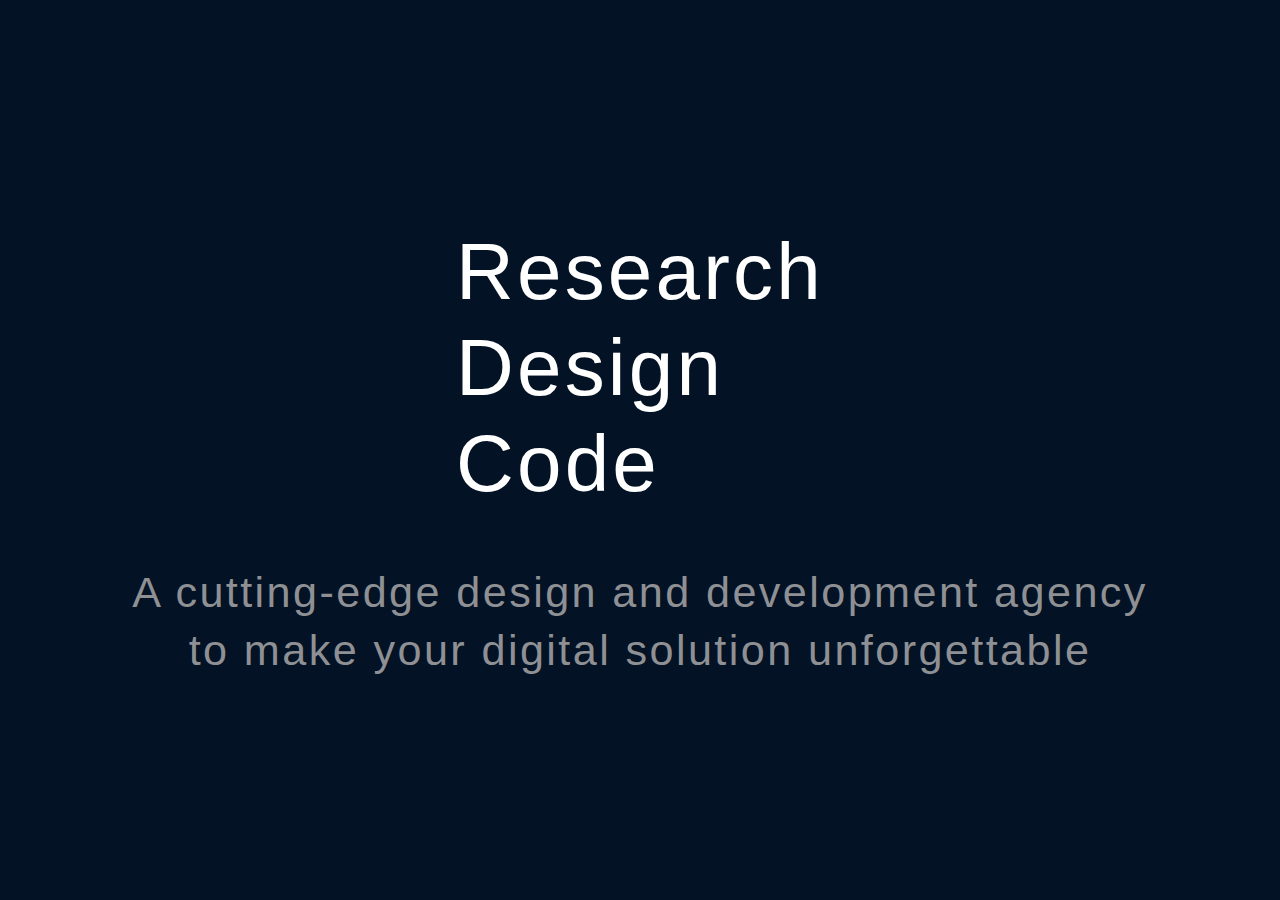
==== index.html @ ad858c80 "Deploying to gh-pages from  @ b1bb7f9bed067cfd289d1445f24a259ec1891445 🚀" ====
<!DOCTYPE html><html><head><meta charSet="utf-8"/><meta http-equiv="x-ua-compatible" content="ie=edge"/><meta name="viewport" content="width=device-width, initial-scale=1, shrink-to-fit=no"/><style data-href="/styles.880d417c7b6acc42b84d.css" id="gatsby-global-css">@import url(https://indestructibletype.com/fonts/Jost.css);@import url(https://maxst.icons8.com/vue-static/landings/line-awesome/line-awesome/1.3.0/css/line-awesome.min.css);.Layout-style--Layout--CdWGt{position:absolute;top:0;left:0;height:100vh;width:100%;overflow:scroll}@media (min-width:1200px){.Layout-style--Layout--CdWGt{-ms-scroll-snap-type:y mandatory;scroll-snap-type:y mandatory}}body,html{margin:0;padding:0;background-color:#031224;font-family:Jost,Arial,Helvetica,sans-serif;color:#fff}html{scroll-behavior:smooth}.Section-style--title--KOvw7{font-family:Jost,Arial,Helvetica,sans-serif;font-weight:200;font-size:2rem;line-height:2.7rem;letter-spacing:.2rem;color:#fff}@media (min-width:1200px){.Section-style--title--KOvw7{font-size:3rem;line-height:3.4rem;letter-spacing:.15rem}}.Section-style--normal--2IeW7,.Section-style--Section--3o_w5{font-family:Jost,Arial,Helvetica,sans-serif;font-weight:200;letter-spacing:.1rem;font-size:1.3rem;line-height:2rem;color:#8e9094}@media (min-width:1200px){.Section-style--normal--2IeW7,.Section-style--Section--3o_w5{font-size:2rem;line-height:2.6rem}}.Section-style--small--3PBXD{font-family:Jost,Arial,Helvetica,sans-serif;font-size:1rem;line-height:1.6rem}@media (min-width:1200px){.Section-style--small--3PBXD{font-size:1.5rem;line-height:2rem}}.Section-style--strong--YpmXF{font-family:Jost,Arial,Helvetica,sans-serif;font-weight:300;color:#fff}.Section-style--Section--3o_w5{padding-bottom:4rem;min-height:100vh;position:relative;box-sizing:border-box;scroll-snap-align:start;scroll-snap-stop:normal}.index-style--content--D6eBG .index-style--title--p3RnR,.index-style--title--p3RnR{font-family:Jost,Arial,Helvetica,sans-serif;font-weight:200;font-size:2rem;line-height:2.7rem;letter-spacing:.2rem;color:#fff}@media (min-width:1200px){.index-style--content--D6eBG .index-style--title--p3RnR,.index-style--title--p3RnR{font-size:3rem;line-height:3.4rem;letter-spacing:.15rem}}.index-style--Benefits--2hKAp .index-style--Benefit--1t9Gd,.index-style--Contact--13cli .index-style--button--1q_lo,.index-style--content--D6eBG,.index-style--Methods--2Bn_Y .index-style--Method--3Mhiw,.index-style--Mission--2nCJ3 .index-style--list--GCrPH .index-style--item--3znXW,.index-style--normal--3Ri_J,.index-style--Reason--6Umuf strong,.index-style--Technologies--3uk-5 .index-style--Technology--17ba8 .index-style--name--2lI2W,.index-style--Technologies--3uk-5 .index-style--title--p3RnR{font-family:Jost,Arial,Helvetica,sans-serif;font-weight:200;letter-spacing:.1rem;font-size:1.3rem;line-height:2rem;color:#8e9094}@media (min-width:1200px){.index-style--Benefits--2hKAp .index-style--Benefit--1t9Gd,.index-style--Contact--13cli .index-style--button--1q_lo,.index-style--content--D6eBG,.index-style--Methods--2Bn_Y .index-style--Method--3Mhiw,.index-style--Mission--2nCJ3 .index-style--list--GCrPH .index-style--item--3znXW,.index-style--normal--3Ri_J,.index-style--Reason--6Umuf strong,.index-style--Technologies--3uk-5 .index-style--Technology--17ba8 .index-style--name--2lI2W,.index-style--Technologies--3uk-5 .index-style--title--p3RnR{font-size:2rem;line-height:2.6rem}}.index-style--Contact--13cli .index-style--callToAction--2LuQy,.index-style--Methods--2Bn_Y .index-style--Method--3Mhiw .index-style--description--gQJsZ,.index-style--Methods--2Bn_Y .index-style--Method--3Mhiw .index-style--label--1Yr5r,.index-style--small--35sIc{font-family:Jost,Arial,Helvetica,sans-serif;font-size:1rem;line-height:1.6rem}@media (min-width:1200px){.index-style--Contact--13cli .index-style--callToAction--2LuQy,.index-style--Methods--2Bn_Y .index-style--Method--3Mhiw .index-style--description--gQJsZ,.index-style--Methods--2Bn_Y .index-style--Method--3Mhiw .index-style--label--1Yr5r,.index-style--small--35sIc{font-size:1.5rem;line-height:2rem}}.index-style--Contact--13cli .index-style--link--2OTla,.index-style--Reason--6Umuf strong,.index-style--strong--10aex,strong{font-family:Jost,Arial,Helvetica,sans-serif;font-weight:300;color:#fff}.index-style--content--D6eBG{margin:0;padding:0}@media (min-width:1200px){.index-style--content--D6eBG{margin:auto;max-width:1000px}}.index-style--content--D6eBG .index-style--title--p3RnR{text-align:center;margin:0;padding:0 0 3rem}@media (min-width:1200px){.index-style--content--D6eBG .index-style--title--p3RnR{text-align:left}}.index-style--paragraph--3hw09,p{margin:0;padding:0}.index-style--paragraph--3hw09+.index-style--paragraph--3hw09,p+p{padding-top:4rem}.index-style--Benefits--2hKAp,.index-style--Center--3ivaH,.index-style--Contact--13cli,.index-style--Methods--2Bn_Y,.index-style--Mission--2nCJ3,.index-style--Reason--6Umuf,.index-style--Technologies--3uk-5,.index-style--Welcome--2F2l3{display:flex;align-items:center;justify-content:center;flex-direction:column;padding-left:1rem;padding-right:1rem;text-align:center}@media (min-width:1200px){.index-style--Benefits--2hKAp,.index-style--Center--3ivaH,.index-style--Contact--13cli,.index-style--Methods--2Bn_Y,.index-style--Mission--2nCJ3,.index-style--Reason--6Umuf,.index-style--Technologies--3uk-5,.index-style--Welcome--2F2l3{padding:2rem}}.index-style--Welcome--2F2l3 .index-style--title--p3RnR{text-align:left;font-size:3rem;line-height:4rem;font-weight:425;letter-spacing:.2rem;color:#fff;margin:0;padding:0;position:relative}@media (min-width:1200px){.index-style--Welcome--2F2l3,.index-style--Welcome--2F2l3 .index-style--title--p3RnR{font-size:5rem;line-height:6rem}}.index-style--Welcome--2F2l3 .index-style--titleBorder--3cqgR{padding:4px 12px}.index-style--Welcome--2F2l3 .index-style--subTitle--2CKnO{font-size:1.7rem;line-height:2.2rem;letter-spacing:.2rem;font-weight:200;color:#8e9094;text-align:center;margin:0;padding:3rem 0 0}@media (min-width:1200px){.index-style--Welcome--2F2l3 .index-style--subTitle--2CKnO{font-size:2.7rem;line-height:3.6rem;letter-spacing:.15rem}}.index-style--Reason--6Umuf strong{text-align:center}@media (min-width:1200px){.index-style--Reason--6Umuf strong{text-align:justify}}.index-style--Technologies--3uk-5 .index-style--title--p3RnR{color:#fff}.index-style--Technologies--3uk-5 .index-style--list--GCrPH{flex:0 1 auto;display:flex;align-items:stretch;justify-content:center;flex-wrap:wrap}@media (min-width:1200px){.index-style--Technologies--3uk-5 .index-style--list--GCrPH{justify-content:center}}.index-style--Technologies--3uk-5 .index-style--Technology--17ba8{display:flex;align-items:center;flex-direction:column;text-align:center;padding:1rem;flex:0 0 7rem}@media (min-width:1200px){.index-style--Technologies--3uk-5 .index-style--Technology--17ba8{padding:1rem 2rem;flex:0 0 10rem}}.index-style--Technologies--3uk-5 .index-style--Technology--17ba8 .index-style--icon--2y33T{height:3rem}@media (min-width:1200px){.index-style--Technologies--3uk-5 .index-style--Technology--17ba8 .index-style--icon--2y33T{height:5rem}}.index-style--Technologies--3uk-5 .index-style--Technology--17ba8 .index-style--name--2lI2W{color:#fff;text-align:center;padding-top:.4rem}@media (min-width:1200px){.index-style--Technologies--3uk-5 .index-style--Technology--17ba8 .index-style--name--2lI2W{padding-top:.6rem}}.index-style--Benefits--2hKAp{text-align:left}@media (min-width:1200px){.index-style--Benefits--2hKAp .index-style--content--D6eBG{margin:auto;max-width:1000px}}.index-style--Benefits--2hKAp .index-style--Benefit--1t9Gd{padding-bottom:1rem}.index-style--Benefits--2hKAp .index-style--Benefit--1t9Gd .index-style--conclusion--3NVNp{padding-left:1.5rem}.index-style--Benefits--2hKAp .index-style--Benefit--1t9Gd .index-style--conclusion--3NVNp:before{display:inline-block;content:"\2192";color:#fff;padding-right:.5rem}.index-style--Mission--2nCJ3{text-align:left}@media (min-width:1200px){.index-style--Mission--2nCJ3 .index-style--content--D6eBG{margin:auto;max-width:1000px}}.index-style--Mission--2nCJ3 .index-style--paragraph--3hw09{color:#fff}.index-style--Mission--2nCJ3 .index-style--list--GCrPH{color:#8e9094}.index-style--Mission--2nCJ3 .index-style--list--GCrPH .index-style--item--3znXW{padding-top:1rem;padding-left:1rem}.index-style--Mission--2nCJ3 .index-style--list--GCrPH .index-style--item--3znXW:before{display:inline-block;content:"\2192";padding-right:.5rem}@media (min-width:1200px){.index-style--Mission--2nCJ3 .index-style--list--GCrPH .index-style--item--3znXW{padding-top:1.5rem}.index-style--Mission--2nCJ3 .index-style--list--GCrPH .index-style--item--3znXW:first-child{padding-left:4rem}.index-style--Mission--2nCJ3 .index-style--list--GCrPH .index-style--item--3znXW:nth-child(2){padding-left:8rem}.index-style--Mission--2nCJ3 .index-style--list--GCrPH .index-style--item--3znXW:nth-child(3){padding-left:12rem}.index-style--Mission--2nCJ3 .index-style--list--GCrPH .index-style--item--3znXW:nth-child(4){padding-left:16rem}.index-style--Mission--2nCJ3 .index-style--list--GCrPH .index-style--item--3znXW:nth-child(5){padding-left:20rem}}.index-style--Methods--2Bn_Y{text-align:left}.index-style--Methods--2Bn_Y .index-style--content--D6eBG{max-width:none}@media (min-width:1200px){.index-style--Methods--2Bn_Y .index-style--title--p3RnR,.index-style--Methods--2Bn_Y p{margin:auto;max-width:1000px}}.index-style--Methods--2Bn_Y .index-style--list--GCrPH{display:flex;align-items:stretch;justify-content:center;padding-top:1rem;flex-wrap:wrap}@media (min-width:1200px){.index-style--Methods--2Bn_Y .index-style--list--GCrPH{margin:auto;max-width:1200px}}.index-style--Methods--2Bn_Y p{color:#fff}.index-style--Methods--2Bn_Y .index-style--Method--3Mhiw{text-align:center;padding:1rem}@media (min-width:1200px){.index-style--Methods--2Bn_Y .index-style--Method--3Mhiw{flex:0 0 200px;padding:2rem 1rem}}.index-style--Methods--2Bn_Y .index-style--Method--3Mhiw .index-style--icon--2y33T{color:#fff;font-size:3rem}.index-style--Methods--2Bn_Y .index-style--Method--3Mhiw .index-style--label--1Yr5r{font-weight:300;color:#fff}.index-style--Methods--2Bn_Y .index-style--Method--3Mhiw .index-style--description--gQJsZ{padding-top:1rem}.index-style--Contact--13cli{text-align:center}@media (min-width:1200px){.index-style--Contact--13cli{text-align:left}}.index-style--Contact--13cli .index-style--callToAction--2LuQy{padding-top:2rem;text-align:center;display:flex;align-items:center;justify-content:center;flex-direction:column}.index-style--Contact--13cli .index-style--button--1q_lo{display:block;color:#031224;font-size:1.4rem;font-weight:400;text-transform:uppercase;padding:2px 15px;cursor:pointer;background:#fff;border:0;outline:none;-webkit-user-select:none;-ms-user-select:none;user-select:none;margin:20px;transition:all .08s linear}.index-style--Contact--13cli .index-style--button--1q_lo:hover{padding:2px 19px;margin:20px 16px}.index-style--Contact--13cli .index-style--feedback--1aigq{font-size:1rem}</style><meta name="generator" content="Gatsby 2.29.1"/><link rel="preconnect" href="https://www.google-analytics.com"/><link rel="dns-prefetch" href="https://www.google-analytics.com"/><title data-react-helmet="true"></title><link rel="sitemap" type="application/xml" href="/sitemap.xml"/><link rel="icon" href="/favicon-32x32.png?v=53aa06cf17e4239d0dba6ffd09854e02" type="image/png"/><link rel="manifest" href="/manifest.webmanifest" crossorigin="anonymous"/><link rel="apple-touch-icon" sizes="48x48" href="/icons/icon-48x48.png?v=53aa06cf17e4239d0dba6ffd09854e02"/><link rel="apple-touch-icon" sizes="72x72" href="/icons/icon-72x72.png?v=53aa06cf17e4239d0dba6ffd09854e02"/><link rel="apple-touch-icon" sizes="96x96" href="/icons/icon-96x96.png?v=53aa06cf17e4239d0dba6ffd09854e02"/><link rel="apple-touch-icon" sizes="144x144" href="/icons/icon-144x144.png?v=53aa06cf17e4239d0dba6ffd09854e02"/><link rel="apple-touch-icon" sizes="192x192" href="/icons/icon-192x192.png?v=53aa06cf17e4239d0dba6ffd09854e02"/><link rel="apple-touch-icon" sizes="256x256" href="/icons/icon-256x256.png?v=53aa06cf17e4239d0dba6ffd09854e02"/><link rel="apple-touch-icon" sizes="384x384" href="/icons/icon-384x384.png?v=53aa06cf17e4239d0dba6ffd09854e02"/><link rel="apple-touch-icon" sizes="512x512" href="/icons/icon-512x512.png?v=53aa06cf17e4239d0dba6ffd09854e02"/><link as="script" rel="preload" href="/webpack-runtime-8521f46e3825e8c02209.js"/><link as="script" rel="preload" href="/framework-3e6dec6139dadaa7d0c7.js"/><link as="script" rel="preload" href="/app-a48e64c1bb60335b8553.js"/><link as="script" rel="preload" href="/styles-9411612e31e4f14527d1.js"/><link as="script" rel="preload" href="/component---src-pages-index-js-0b989a4a8175aa230fc1.js"/><link as="fetch" rel="preload" href="/page-data/index/page-data.json" crossorigin="anonymous"/><link as="fetch" rel="preload" href="/page-data/app-data.json" crossorigin="anonymous"/></head><body><div id="___gatsby"><div style="outline:none" tabindex="-1" id="gatsby-focus-wrapper"><main class="Layout-style--Layout--CdWGt "><section class="Section-style--Section--3o_w5 index-style--Welcome--2F2l3"><h1 class="index-style--title--p3RnR"><div class="index-style--titleBorder--3cqgR">Research<br/>Design<br/>Code</div></h1><h2 class="index-style--subTitle--2CKnO">A cutting-edge design and development agency<br/> to make your digital solution unforgettable</h2></section><section class="Section-style--Section--3o_w5 index-style--Reason--6Umuf"><div class="index-style--content--D6eBG"><p>Digital users are very solicited with a lot of existing websites and applications. It is hard to find a place for new digital products.</p><p><strong>Make the difference with a customized, smooth and unique user experience.</strong></p></div></section><section class="Section-style--Section--3o_w5 index-style--Technologies--3uk-5"><div class="index-style--content--D6eBG"><h3 class="index-style--title--p3RnR">We design &amp; develop unique user experiences using cutting-edge technologies</h3><div class="index-style--list--GCrPH"><div class="index-style--Technology--17ba8"><img src="[data-uri]" alt="Chatbot" class="index-style--icon--2y33T"/><div class="index-style--name--2lI2W">Chatbot</div></div><div class="index-style--Technology--17ba8"><img src="[data-uri]" alt="Virtual reality" class="index-style--icon--2y33T"/><div class="index-style--name--2lI2W">Virtual reality</div></div><div class="index-style--Technology--17ba8"><img src="/static/ar3-cf23f43229a5093d5e8298ecf40f33fe.png" alt="Augmented reality" class="index-style--icon--2y33T"/><div class="index-style--name--2lI2W">Augmented reality</div></div><div class="index-style--Technology--17ba8"><img src="[data-uri]" alt="Smart home/office" class="index-style--icon--2y33T"/><div class="index-style--name--2lI2W">Smart home/office</div></div><div class="index-style--Technology--17ba8"><img src="/static/voice-commands-6178c7105d16e9fed51be6eb56f6e55c.png" alt="Voice commands" class="index-style--icon--2y33T"/><div class="index-style--name--2lI2W">Voice commands</div></div><div class="index-style--Technology--17ba8"><img src="/static/gesture-5d71916ec3fedd59e15e407631d9b141.png" alt="3D gestures" class="index-style--icon--2y33T"/><div class="index-style--name--2lI2W">3D gestures</div></div></div></div></section><section class="Section-style--Section--3o_w5 index-style--Benefits--2hKAp"><div class="index-style--content--D6eBG"><h3 class="index-style--title--p3RnR">Strong Benefits</h3><div class="index-style--list--GCrPH"><div class="index-style--Benefit--1t9Gd"><div class="index-style--label--1Yr5r">Interact with users where they are:</div><div class="index-style--conclusion--3NVNp"><strong>increase acquisition</strong></div></div><div class="index-style--Benefit--1t9Gd"><div class="index-style--label--1Yr5r">More natural use:</div><div class="index-style--conclusion--3NVNp"><strong>increase user satisfaction</strong></div></div><div class="index-style--Benefit--1t9Gd"><div class="index-style--label--1Yr5r">More adapted features:</div><div class="index-style--conclusion--3NVNp"><strong>increase retention</strong></div></div><div class="index-style--Benefit--1t9Gd"><div class="index-style--label--1Yr5r">Waooh effect:</div><div class="index-style--conclusion--3NVNp"><strong>increase user recommandations</strong></div></div></div></div></section><section class="Section-style--Section--3o_w5 index-style--Mission--2nCJ3"><div class="index-style--content--D6eBG"><h3 class="index-style--title--p3RnR">Mission</h3><div class="index-style--paragraph--3hw09">We are a team of highly skilled passionate designers and developers always ready for new challenges:<div class="index-style--list--GCrPH"><div class="index-style--item--3znXW">Design and implement digital solutions from scratch for production</div><div class="index-style--item--3znXW">Fast prototype proofs of concept</div><div class="index-style--item--3znXW">Train your dev team with innovate Human-Computer Interfaces technologies</div></div></div></div></section><section class="Section-style--Section--3o_w5 index-style--Methods--2Bn_Y"><div class="index-style--content--D6eBG"><h3 class="index-style--title--p3RnR">Methodology</h3><p>5 key points to deliver you a great solution</p><div class="index-style--list--GCrPH"><div class="index-style--Method--3Mhiw"><div class="index-style--label--1Yr5r">User Centered Design</div><div class="index-style--description--gQJsZ">Study your users and make them evaluate the implementation to exactly fit your customers needs</div></div><div class="index-style--Method--3Mhiw"><div class="index-style--label--1Yr5r">Design X Development</div><div class="index-style--description--gQJsZ">We create mixed teams with dedicated designers and developers for a more efficient communication</div></div><div class="index-style--Method--3Mhiw"><div class="index-style--label--1Yr5r">Technology Intelligence</div><div class="index-style--description--gQJsZ">We monitor technological innovations to always use the best technologies</div></div><div class="index-style--Method--3Mhiw"><div class="index-style--label--1Yr5r">Agile methodology</div><div class="index-style--description--gQJsZ">We manage our projects with agility to fit your business and financial needs with weekly releases</div></div><div class="index-style--Method--3Mhiw"><div class="index-style--label--1Yr5r">Code Craftsmanship</div><div class="index-style--description--gQJsZ">We write tested, maintainable and sustainable code to produce more stable product without technical debt</div></div></div></div></section><section class="Section-style--Section--3o_w5 index-style--Contact--13cli"><div class="index-style--content--D6eBG"><h3 class="index-style--title--p3RnR">Contact</h3><p>You have a new challenge for us? You want to be part of the team?</p><div class="index-style--callToAction--2LuQy"><a class="index-style--link--2OTla" href="mailto:thibault.friedrich@gmail.com">thibault.friedrich@gmail.com</a></div></div></section></main></div><div id="gatsby-announcer" style="position:absolute;top:0;width:1px;height:1px;padding:0;overflow:hidden;clip:rect(0, 0, 0, 0);white-space:nowrap;border:0" aria-live="assertive" aria-atomic="true"></div></div><script>
  
  
  if(true) {
    (function(i,s,o,g,r,a,m){i['GoogleAnalyticsObject']=r;i[r]=i[r]||function(){
    (i[r].q=i[r].q||[]).push(arguments)},i[r].l=1*new Date();a=s.createElement(o),
    m=s.getElementsByTagName(o)[0];a.async=1;a.src=g;m.parentNode.insertBefore(a,m)
    })(window,document,'script','https://www.google-analytics.com/analytics.js','ga');
  }
  if (typeof ga === "function") {
    ga('create', 'G-MKT9P50583', 'auto', {});
      
      
      
      
      
      }</script><script id="gatsby-script-loader">/*<![CDATA[*/window.pagePath="/";/*]]>*/</script><script id="gatsby-chunk-mapping">/*<![CDATA[*/window.___chunkMapping={"polyfill":["/polyfill-058a0cee7fa5777b59c0.js"],"app":["/app-a48e64c1bb60335b8553.js"],"component---cache-caches-gatsby-plugin-offline-app-shell-js":["/component---cache-caches-gatsby-plugin-offline-app-shell-js-19245c8506e49b502b12.js"],"component---src-pages-404-js":["/component---src-pages-404-js-791df56478320cb19b5a.js"],"component---src-pages-index-js":["/component---src-pages-index-js-0b989a4a8175aa230fc1.js"]};/*]]>*/</script><script src="/polyfill-058a0cee7fa5777b59c0.js" nomodule=""></script><script src="/component---src-pages-index-js-0b989a4a8175aa230fc1.js" async=""></script><script src="/styles-9411612e31e4f14527d1.js" async=""></script><script src="/app-a48e64c1bb60335b8553.js" async=""></script><script src="/framework-3e6dec6139dadaa7d0c7.js" async=""></script><script src="/webpack-runtime-8521f46e3825e8c02209.js" async=""></script></body></html>
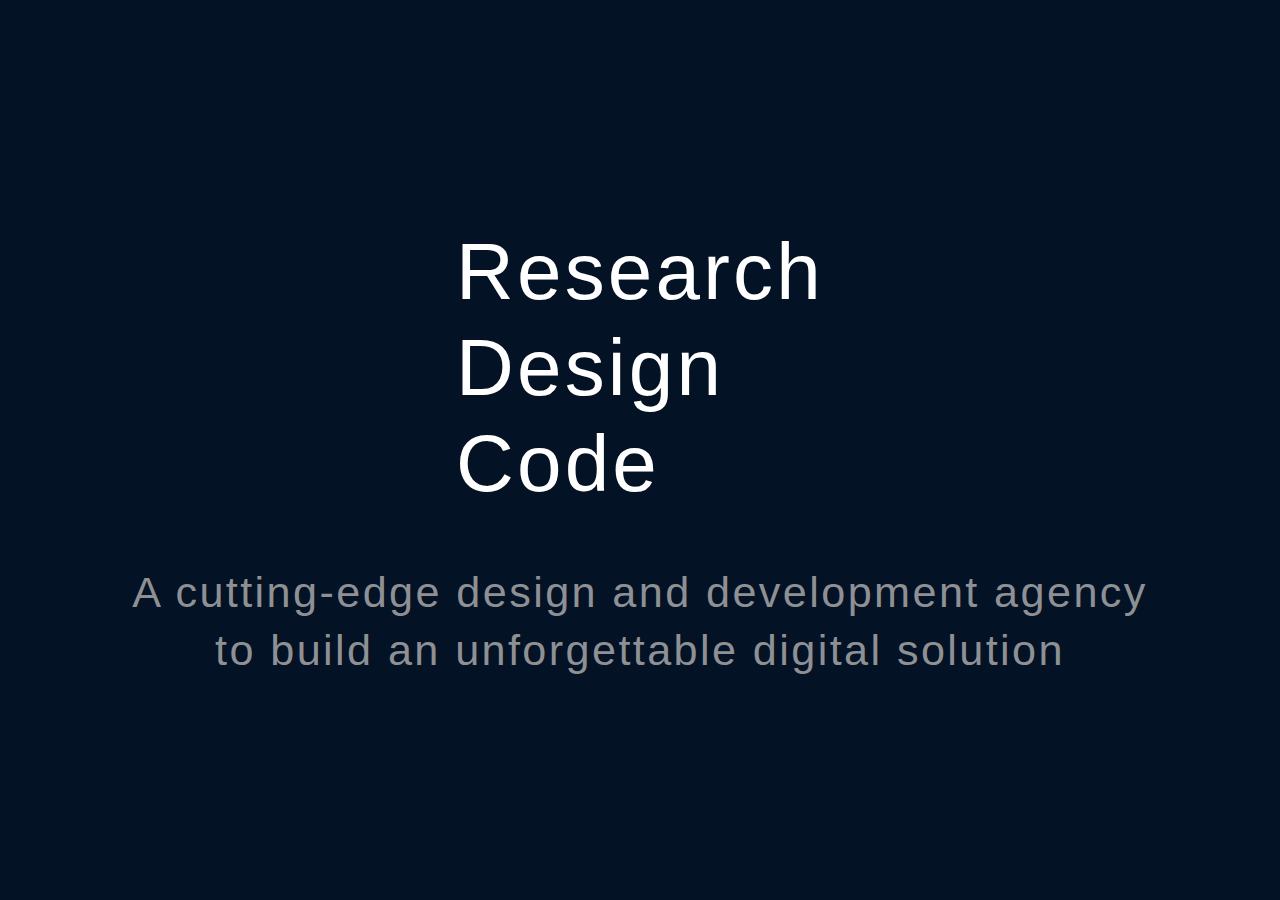
==== commit 0c6d38a1: "Deploying to gh-pages from  @ f978b94c52b1e175a5b2cd1cbe5fbb4519f88c10 🚀" ====
--- a/index.html
+++ b/index.html
@@ -1,4 +1,4 @@
-<!DOCTYPE html><html><head><meta charSet="utf-8"/><meta http-equiv="x-ua-compatible" content="ie=edge"/><meta name="viewport" content="width=device-width, initial-scale=1, shrink-to-fit=no"/><style data-href="/styles.880d417c7b6acc42b84d.css" id="gatsby-global-css">@import url(https://indestructibletype.com/fonts/Jost.css);@import url(https://maxst.icons8.com/vue-static/landings/line-awesome/line-awesome/1.3.0/css/line-awesome.min.css);.Layout-style--Layout--CdWGt{position:absolute;top:0;left:0;height:100vh;width:100%;overflow:scroll}@media (min-width:1200px){.Layout-style--Layout--CdWGt{-ms-scroll-snap-type:y mandatory;scroll-snap-type:y mandatory}}body,html{margin:0;padding:0;background-color:#031224;font-family:Jost,Arial,Helvetica,sans-serif;color:#fff}html{scroll-behavior:smooth}.Section-style--title--KOvw7{font-family:Jost,Arial,Helvetica,sans-serif;font-weight:200;font-size:2rem;line-height:2.7rem;letter-spacing:.2rem;color:#fff}@media (min-width:1200px){.Section-style--title--KOvw7{font-size:3rem;line-height:3.4rem;letter-spacing:.15rem}}.Section-style--normal--2IeW7,.Section-style--Section--3o_w5{font-family:Jost,Arial,Helvetica,sans-serif;font-weight:200;letter-spacing:.1rem;font-size:1.3rem;line-height:2rem;color:#8e9094}@media (min-width:1200px){.Section-style--normal--2IeW7,.Section-style--Section--3o_w5{font-size:2rem;line-height:2.6rem}}.Section-style--small--3PBXD{font-family:Jost,Arial,Helvetica,sans-serif;font-size:1rem;line-height:1.6rem}@media (min-width:1200px){.Section-style--small--3PBXD{font-size:1.5rem;line-height:2rem}}.Section-style--strong--YpmXF{font-family:Jost,Arial,Helvetica,sans-serif;font-weight:300;color:#fff}.Section-style--Section--3o_w5{padding-bottom:4rem;min-height:100vh;position:relative;box-sizing:border-box;scroll-snap-align:start;scroll-snap-stop:normal}.index-style--content--D6eBG .index-style--title--p3RnR,.index-style--title--p3RnR{font-family:Jost,Arial,Helvetica,sans-serif;font-weight:200;font-size:2rem;line-height:2.7rem;letter-spacing:.2rem;color:#fff}@media (min-width:1200px){.index-style--content--D6eBG .index-style--title--p3RnR,.index-style--title--p3RnR{font-size:3rem;line-height:3.4rem;letter-spacing:.15rem}}.index-style--Benefits--2hKAp .index-style--Benefit--1t9Gd,.index-style--Contact--13cli .index-style--button--1q_lo,.index-style--content--D6eBG,.index-style--Methods--2Bn_Y .index-style--Method--3Mhiw,.index-style--Mission--2nCJ3 .index-style--list--GCrPH .index-style--item--3znXW,.index-style--normal--3Ri_J,.index-style--Reason--6Umuf strong,.index-style--Technologies--3uk-5 .index-style--Technology--17ba8 .index-style--name--2lI2W,.index-style--Technologies--3uk-5 .index-style--title--p3RnR{font-family:Jost,Arial,Helvetica,sans-serif;font-weight:200;letter-spacing:.1rem;font-size:1.3rem;line-height:2rem;color:#8e9094}@media (min-width:1200px){.index-style--Benefits--2hKAp .index-style--Benefit--1t9Gd,.index-style--Contact--13cli .index-style--button--1q_lo,.index-style--content--D6eBG,.index-style--Methods--2Bn_Y .index-style--Method--3Mhiw,.index-style--Mission--2nCJ3 .index-style--list--GCrPH .index-style--item--3znXW,.index-style--normal--3Ri_J,.index-style--Reason--6Umuf strong,.index-style--Technologies--3uk-5 .index-style--Technology--17ba8 .index-style--name--2lI2W,.index-style--Technologies--3uk-5 .index-style--title--p3RnR{font-size:2rem;line-height:2.6rem}}.index-style--Contact--13cli .index-style--callToAction--2LuQy,.index-style--Methods--2Bn_Y .index-style--Method--3Mhiw .index-style--description--gQJsZ,.index-style--Methods--2Bn_Y .index-style--Method--3Mhiw .index-style--label--1Yr5r,.index-style--small--35sIc{font-family:Jost,Arial,Helvetica,sans-serif;font-size:1rem;line-height:1.6rem}@media (min-width:1200px){.index-style--Contact--13cli .index-style--callToAction--2LuQy,.index-style--Methods--2Bn_Y .index-style--Method--3Mhiw .index-style--description--gQJsZ,.index-style--Methods--2Bn_Y .index-style--Method--3Mhiw .index-style--label--1Yr5r,.index-style--small--35sIc{font-size:1.5rem;line-height:2rem}}.index-style--Contact--13cli .index-style--link--2OTla,.index-style--Reason--6Umuf strong,.index-style--strong--10aex,strong{font-family:Jost,Arial,Helvetica,sans-serif;font-weight:300;color:#fff}.index-style--content--D6eBG{margin:0;padding:0}@media (min-width:1200px){.index-style--content--D6eBG{margin:auto;max-width:1000px}}.index-style--content--D6eBG .index-style--title--p3RnR{text-align:center;margin:0;padding:0 0 3rem}@media (min-width:1200px){.index-style--content--D6eBG .index-style--title--p3RnR{text-align:left}}.index-style--paragraph--3hw09,p{margin:0;padding:0}.index-style--paragraph--3hw09+.index-style--paragraph--3hw09,p+p{padding-top:4rem}.index-style--Benefits--2hKAp,.index-style--Center--3ivaH,.index-style--Contact--13cli,.index-style--Methods--2Bn_Y,.index-style--Mission--2nCJ3,.index-style--Reason--6Umuf,.index-style--Technologies--3uk-5,.index-style--Welcome--2F2l3{display:flex;align-items:center;justify-content:center;flex-direction:column;padding-left:1rem;padding-right:1rem;text-align:center}@media (min-width:1200px){.index-style--Benefits--2hKAp,.index-style--Center--3ivaH,.index-style--Contact--13cli,.index-style--Methods--2Bn_Y,.index-style--Mission--2nCJ3,.index-style--Reason--6Umuf,.index-style--Technologies--3uk-5,.index-style--Welcome--2F2l3{padding:2rem}}.index-style--Welcome--2F2l3 .index-style--title--p3RnR{text-align:left;font-size:3rem;line-height:4rem;font-weight:425;letter-spacing:.2rem;color:#fff;margin:0;padding:0;position:relative}@media (min-width:1200px){.index-style--Welcome--2F2l3,.index-style--Welcome--2F2l3 .index-style--title--p3RnR{font-size:5rem;line-height:6rem}}.index-style--Welcome--2F2l3 .index-style--titleBorder--3cqgR{padding:4px 12px}.index-style--Welcome--2F2l3 .index-style--subTitle--2CKnO{font-size:1.7rem;line-height:2.2rem;letter-spacing:.2rem;font-weight:200;color:#8e9094;text-align:center;margin:0;padding:3rem 0 0}@media (min-width:1200px){.index-style--Welcome--2F2l3 .index-style--subTitle--2CKnO{font-size:2.7rem;line-height:3.6rem;letter-spacing:.15rem}}.index-style--Reason--6Umuf strong{text-align:center}@media (min-width:1200px){.index-style--Reason--6Umuf strong{text-align:justify}}.index-style--Technologies--3uk-5 .index-style--title--p3RnR{color:#fff}.index-style--Technologies--3uk-5 .index-style--list--GCrPH{flex:0 1 auto;display:flex;align-items:stretch;justify-content:center;flex-wrap:wrap}@media (min-width:1200px){.index-style--Technologies--3uk-5 .index-style--list--GCrPH{justify-content:center}}.index-style--Technologies--3uk-5 .index-style--Technology--17ba8{display:flex;align-items:center;flex-direction:column;text-align:center;padding:1rem;flex:0 0 7rem}@media (min-width:1200px){.index-style--Technologies--3uk-5 .index-style--Technology--17ba8{padding:1rem 2rem;flex:0 0 10rem}}.index-style--Technologies--3uk-5 .index-style--Technology--17ba8 .index-style--icon--2y33T{height:3rem}@media (min-width:1200px){.index-style--Technologies--3uk-5 .index-style--Technology--17ba8 .index-style--icon--2y33T{height:5rem}}.index-style--Technologies--3uk-5 .index-style--Technology--17ba8 .index-style--name--2lI2W{color:#fff;text-align:center;padding-top:.4rem}@media (min-width:1200px){.index-style--Technologies--3uk-5 .index-style--Technology--17ba8 .index-style--name--2lI2W{padding-top:.6rem}}.index-style--Benefits--2hKAp{text-align:left}@media (min-width:1200px){.index-style--Benefits--2hKAp .index-style--content--D6eBG{margin:auto;max-width:1000px}}.index-style--Benefits--2hKAp .index-style--Benefit--1t9Gd{padding-bottom:1rem}.index-style--Benefits--2hKAp .index-style--Benefit--1t9Gd .index-style--conclusion--3NVNp{padding-left:1.5rem}.index-style--Benefits--2hKAp .index-style--Benefit--1t9Gd .index-style--conclusion--3NVNp:before{display:inline-block;content:"\2192";color:#fff;padding-right:.5rem}.index-style--Mission--2nCJ3{text-align:left}@media (min-width:1200px){.index-style--Mission--2nCJ3 .index-style--content--D6eBG{margin:auto;max-width:1000px}}.index-style--Mission--2nCJ3 .index-style--paragraph--3hw09{color:#fff}.index-style--Mission--2nCJ3 .index-style--list--GCrPH{color:#8e9094}.index-style--Mission--2nCJ3 .index-style--list--GCrPH .index-style--item--3znXW{padding-top:1rem;padding-left:1rem}.index-style--Mission--2nCJ3 .index-style--list--GCrPH .index-style--item--3znXW:before{display:inline-block;content:"\2192";padding-right:.5rem}@media (min-width:1200px){.index-style--Mission--2nCJ3 .index-style--list--GCrPH .index-style--item--3znXW{padding-top:1.5rem}.index-style--Mission--2nCJ3 .index-style--list--GCrPH .index-style--item--3znXW:first-child{padding-left:4rem}.index-style--Mission--2nCJ3 .index-style--list--GCrPH .index-style--item--3znXW:nth-child(2){padding-left:8rem}.index-style--Mission--2nCJ3 .index-style--list--GCrPH .index-style--item--3znXW:nth-child(3){padding-left:12rem}.index-style--Mission--2nCJ3 .index-style--list--GCrPH .index-style--item--3znXW:nth-child(4){padding-left:16rem}.index-style--Mission--2nCJ3 .index-style--list--GCrPH .index-style--item--3znXW:nth-child(5){padding-left:20rem}}.index-style--Methods--2Bn_Y{text-align:left}.index-style--Methods--2Bn_Y .index-style--content--D6eBG{max-width:none}@media (min-width:1200px){.index-style--Methods--2Bn_Y .index-style--title--p3RnR,.index-style--Methods--2Bn_Y p{margin:auto;max-width:1000px}}.index-style--Methods--2Bn_Y .index-style--list--GCrPH{display:flex;align-items:stretch;justify-content:center;padding-top:1rem;flex-wrap:wrap}@media (min-width:1200px){.index-style--Methods--2Bn_Y .index-style--list--GCrPH{margin:auto;max-width:1200px}}.index-style--Methods--2Bn_Y p{color:#fff}.index-style--Methods--2Bn_Y .index-style--Method--3Mhiw{text-align:center;padding:1rem}@media (min-width:1200px){.index-style--Methods--2Bn_Y .index-style--Method--3Mhiw{flex:0 0 200px;padding:2rem 1rem}}.index-style--Methods--2Bn_Y .index-style--Method--3Mhiw .index-style--icon--2y33T{color:#fff;font-size:3rem}.index-style--Methods--2Bn_Y .index-style--Method--3Mhiw .index-style--label--1Yr5r{font-weight:300;color:#fff}.index-style--Methods--2Bn_Y .index-style--Method--3Mhiw .index-style--description--gQJsZ{padding-top:1rem}.index-style--Contact--13cli{text-align:center}@media (min-width:1200px){.index-style--Contact--13cli{text-align:left}}.index-style--Contact--13cli .index-style--callToAction--2LuQy{padding-top:2rem;text-align:center;display:flex;align-items:center;justify-content:center;flex-direction:column}.index-style--Contact--13cli .index-style--button--1q_lo{display:block;color:#031224;font-size:1.4rem;font-weight:400;text-transform:uppercase;padding:2px 15px;cursor:pointer;background:#fff;border:0;outline:none;-webkit-user-select:none;-ms-user-select:none;user-select:none;margin:20px;transition:all .08s linear}.index-style--Contact--13cli .index-style--button--1q_lo:hover{padding:2px 19px;margin:20px 16px}.index-style--Contact--13cli .index-style--feedback--1aigq{font-size:1rem}</style><meta name="generator" content="Gatsby 2.29.1"/><link rel="preconnect" href="https://www.google-analytics.com"/><link rel="dns-prefetch" href="https://www.google-analytics.com"/><title data-react-helmet="true"></title><link rel="sitemap" type="application/xml" href="/sitemap.xml"/><link rel="icon" href="/favicon-32x32.png?v=53aa06cf17e4239d0dba6ffd09854e02" type="image/png"/><link rel="manifest" href="/manifest.webmanifest" crossorigin="anonymous"/><link rel="apple-touch-icon" sizes="48x48" href="/icons/icon-48x48.png?v=53aa06cf17e4239d0dba6ffd09854e02"/><link rel="apple-touch-icon" sizes="72x72" href="/icons/icon-72x72.png?v=53aa06cf17e4239d0dba6ffd09854e02"/><link rel="apple-touch-icon" sizes="96x96" href="/icons/icon-96x96.png?v=53aa06cf17e4239d0dba6ffd09854e02"/><link rel="apple-touch-icon" sizes="144x144" href="/icons/icon-144x144.png?v=53aa06cf17e4239d0dba6ffd09854e02"/><link rel="apple-touch-icon" sizes="192x192" href="/icons/icon-192x192.png?v=53aa06cf17e4239d0dba6ffd09854e02"/><link rel="apple-touch-icon" sizes="256x256" href="/icons/icon-256x256.png?v=53aa06cf17e4239d0dba6ffd09854e02"/><link rel="apple-touch-icon" sizes="384x384" href="/icons/icon-384x384.png?v=53aa06cf17e4239d0dba6ffd09854e02"/><link rel="apple-touch-icon" sizes="512x512" href="/icons/icon-512x512.png?v=53aa06cf17e4239d0dba6ffd09854e02"/><link as="script" rel="preload" href="/webpack-runtime-8521f46e3825e8c02209.js"/><link as="script" rel="preload" href="/framework-3e6dec6139dadaa7d0c7.js"/><link as="script" rel="preload" href="/app-a48e64c1bb60335b8553.js"/><link as="script" rel="preload" href="/styles-9411612e31e4f14527d1.js"/><link as="script" rel="preload" href="/component---src-pages-index-js-0b989a4a8175aa230fc1.js"/><link as="fetch" rel="preload" href="/page-data/index/page-data.json" crossorigin="anonymous"/><link as="fetch" rel="preload" href="/page-data/app-data.json" crossorigin="anonymous"/></head><body><div id="___gatsby"><div style="outline:none" tabindex="-1" id="gatsby-focus-wrapper"><main class="Layout-style--Layout--CdWGt "><section class="Section-style--Section--3o_w5 index-style--Welcome--2F2l3"><h1 class="index-style--title--p3RnR"><div class="index-style--titleBorder--3cqgR">Research<br/>Design<br/>Code</div></h1><h2 class="index-style--subTitle--2CKnO">A cutting-edge design and development agency<br/> to make your digital solution unforgettable</h2></section><section class="Section-style--Section--3o_w5 index-style--Reason--6Umuf"><div class="index-style--content--D6eBG"><p>Digital users are very solicited with a lot of existing websites and applications. It is hard to find a place for new digital products.</p><p><strong>Make the difference with a customized, smooth and unique user experience.</strong></p></div></section><section class="Section-style--Section--3o_w5 index-style--Technologies--3uk-5"><div class="index-style--content--D6eBG"><h3 class="index-style--title--p3RnR">We design &amp; develop unique user experiences using cutting-edge technologies</h3><div class="index-style--list--GCrPH"><div class="index-style--Technology--17ba8"><img src="[data-uri]" alt="Chatbot" class="index-style--icon--2y33T"/><div class="index-style--name--2lI2W">Chatbot</div></div><div class="index-style--Technology--17ba8"><img src="[data-uri]" alt="Virtual reality" class="index-style--icon--2y33T"/><div class="index-style--name--2lI2W">Virtual reality</div></div><div class="index-style--Technology--17ba8"><img src="/static/ar3-cf23f43229a5093d5e8298ecf40f33fe.png" alt="Augmented reality" class="index-style--icon--2y33T"/><div class="index-style--name--2lI2W">Augmented reality</div></div><div class="index-style--Technology--17ba8"><img src="[data-uri]" alt="Smart home/office" class="index-style--icon--2y33T"/><div class="index-style--name--2lI2W">Smart home/office</div></div><div class="index-style--Technology--17ba8"><img src="/static/voice-commands-6178c7105d16e9fed51be6eb56f6e55c.png" alt="Voice commands" class="index-style--icon--2y33T"/><div class="index-style--name--2lI2W">Voice commands</div></div><div class="index-style--Technology--17ba8"><img src="/static/gesture-5d71916ec3fedd59e15e407631d9b141.png" alt="3D gestures" class="index-style--icon--2y33T"/><div class="index-style--name--2lI2W">3D gestures</div></div></div></div></section><section class="Section-style--Section--3o_w5 index-style--Benefits--2hKAp"><div class="index-style--content--D6eBG"><h3 class="index-style--title--p3RnR">Strong Benefits</h3><div class="index-style--list--GCrPH"><div class="index-style--Benefit--1t9Gd"><div class="index-style--label--1Yr5r">Interact with users where they are:</div><div class="index-style--conclusion--3NVNp"><strong>increase acquisition</strong></div></div><div class="index-style--Benefit--1t9Gd"><div class="index-style--label--1Yr5r">More natural use:</div><div class="index-style--conclusion--3NVNp"><strong>increase user satisfaction</strong></div></div><div class="index-style--Benefit--1t9Gd"><div class="index-style--label--1Yr5r">More adapted features:</div><div class="index-style--conclusion--3NVNp"><strong>increase retention</strong></div></div><div class="index-style--Benefit--1t9Gd"><div class="index-style--label--1Yr5r">Waooh effect:</div><div class="index-style--conclusion--3NVNp"><strong>increase user recommandations</strong></div></div></div></div></section><section class="Section-style--Section--3o_w5 index-style--Mission--2nCJ3"><div class="index-style--content--D6eBG"><h3 class="index-style--title--p3RnR">Mission</h3><div class="index-style--paragraph--3hw09">We are a team of highly skilled passionate designers and developers always ready for new challenges:<div class="index-style--list--GCrPH"><div class="index-style--item--3znXW">Design and implement digital solutions from scratch for production</div><div class="index-style--item--3znXW">Fast prototype proofs of concept</div><div class="index-style--item--3znXW">Train your dev team with innovate Human-Computer Interfaces technologies</div></div></div></div></section><section class="Section-style--Section--3o_w5 index-style--Methods--2Bn_Y"><div class="index-style--content--D6eBG"><h3 class="index-style--title--p3RnR">Methodology</h3><p>5 key points to deliver you a great solution</p><div class="index-style--list--GCrPH"><div class="index-style--Method--3Mhiw"><div class="index-style--label--1Yr5r">User Centered Design</div><div class="index-style--description--gQJsZ">Study your users and make them evaluate the implementation to exactly fit your customers needs</div></div><div class="index-style--Method--3Mhiw"><div class="index-style--label--1Yr5r">Design X Development</div><div class="index-style--description--gQJsZ">We create mixed teams with dedicated designers and developers for a more efficient communication</div></div><div class="index-style--Method--3Mhiw"><div class="index-style--label--1Yr5r">Technology Intelligence</div><div class="index-style--description--gQJsZ">We monitor technological innovations to always use the best technologies</div></div><div class="index-style--Method--3Mhiw"><div class="index-style--label--1Yr5r">Agile methodology</div><div class="index-style--description--gQJsZ">We manage our projects with agility to fit your business and financial needs with weekly releases</div></div><div class="index-style--Method--3Mhiw"><div class="index-style--label--1Yr5r">Code Craftsmanship</div><div class="index-style--description--gQJsZ">We write tested, maintainable and sustainable code to produce more stable product without technical debt</div></div></div></div></section><section class="Section-style--Section--3o_w5 index-style--Contact--13cli"><div class="index-style--content--D6eBG"><h3 class="index-style--title--p3RnR">Contact</h3><p>You have a new challenge for us? You want to be part of the team?</p><div class="index-style--callToAction--2LuQy"><a class="index-style--link--2OTla" href="mailto:thibault.friedrich@gmail.com">thibault.friedrich@gmail.com</a></div></div></section></main></div><div id="gatsby-announcer" style="position:absolute;top:0;width:1px;height:1px;padding:0;overflow:hidden;clip:rect(0, 0, 0, 0);white-space:nowrap;border:0" aria-live="assertive" aria-atomic="true"></div></div><script>
+<!DOCTYPE html><html lang="en"><head><meta charSet="utf-8"/><meta http-equiv="x-ua-compatible" content="ie=edge"/><meta name="viewport" content="width=device-width, initial-scale=1, shrink-to-fit=no"/><style data-href="/website/styles.880d417c7b6acc42b84d.css" id="gatsby-global-css">@import url(https://indestructibletype.com/fonts/Jost.css);@import url(https://maxst.icons8.com/vue-static/landings/line-awesome/line-awesome/1.3.0/css/line-awesome.min.css);.Layout-style--Layout--CdWGt{position:absolute;top:0;left:0;height:100vh;width:100%;overflow:scroll}@media (min-width:1200px){.Layout-style--Layout--CdWGt{-ms-scroll-snap-type:y mandatory;scroll-snap-type:y mandatory}}body,html{margin:0;padding:0;background-color:#031224;font-family:Jost,Arial,Helvetica,sans-serif;color:#fff}html{scroll-behavior:smooth}.Section-style--title--KOvw7{font-family:Jost,Arial,Helvetica,sans-serif;font-weight:200;font-size:2rem;line-height:2.7rem;letter-spacing:.2rem;color:#fff}@media (min-width:1200px){.Section-style--title--KOvw7{font-size:3rem;line-height:3.4rem;letter-spacing:.15rem}}.Section-style--normal--2IeW7,.Section-style--Section--3o_w5{font-family:Jost,Arial,Helvetica,sans-serif;font-weight:200;letter-spacing:.1rem;font-size:1.3rem;line-height:2rem;color:#8e9094}@media (min-width:1200px){.Section-style--normal--2IeW7,.Section-style--Section--3o_w5{font-size:2rem;line-height:2.6rem}}.Section-style--small--3PBXD{font-family:Jost,Arial,Helvetica,sans-serif;font-size:1rem;line-height:1.6rem}@media (min-width:1200px){.Section-style--small--3PBXD{font-size:1.5rem;line-height:2rem}}.Section-style--strong--YpmXF{font-family:Jost,Arial,Helvetica,sans-serif;font-weight:300;color:#fff}.Section-style--Section--3o_w5{padding-bottom:4rem;min-height:100vh;position:relative;box-sizing:border-box;scroll-snap-align:start;scroll-snap-stop:normal}.index-style--content--D6eBG .index-style--title--p3RnR,.index-style--title--p3RnR{font-family:Jost,Arial,Helvetica,sans-serif;font-weight:200;font-size:2rem;line-height:2.7rem;letter-spacing:.2rem;color:#fff}@media (min-width:1200px){.index-style--content--D6eBG .index-style--title--p3RnR,.index-style--title--p3RnR{font-size:3rem;line-height:3.4rem;letter-spacing:.15rem}}.index-style--Benefits--2hKAp .index-style--Benefit--1t9Gd,.index-style--Contact--13cli .index-style--button--1q_lo,.index-style--content--D6eBG,.index-style--Methods--2Bn_Y .index-style--Method--3Mhiw,.index-style--Mission--2nCJ3 .index-style--list--GCrPH .index-style--item--3znXW,.index-style--normal--3Ri_J,.index-style--Reason--6Umuf strong,.index-style--Technologies--3uk-5 .index-style--Technology--17ba8 .index-style--name--2lI2W,.index-style--Technologies--3uk-5 .index-style--title--p3RnR{font-family:Jost,Arial,Helvetica,sans-serif;font-weight:200;letter-spacing:.1rem;font-size:1.3rem;line-height:2rem;color:#8e9094}@media (min-width:1200px){.index-style--Benefits--2hKAp .index-style--Benefit--1t9Gd,.index-style--Contact--13cli .index-style--button--1q_lo,.index-style--content--D6eBG,.index-style--Methods--2Bn_Y .index-style--Method--3Mhiw,.index-style--Mission--2nCJ3 .index-style--list--GCrPH .index-style--item--3znXW,.index-style--normal--3Ri_J,.index-style--Reason--6Umuf strong,.index-style--Technologies--3uk-5 .index-style--Technology--17ba8 .index-style--name--2lI2W,.index-style--Technologies--3uk-5 .index-style--title--p3RnR{font-size:2rem;line-height:2.6rem}}.index-style--Contact--13cli .index-style--callToAction--2LuQy,.index-style--Methods--2Bn_Y .index-style--Method--3Mhiw .index-style--description--gQJsZ,.index-style--Methods--2Bn_Y .index-style--Method--3Mhiw .index-style--label--1Yr5r,.index-style--small--35sIc{font-family:Jost,Arial,Helvetica,sans-serif;font-size:1rem;line-height:1.6rem}@media (min-width:1200px){.index-style--Contact--13cli .index-style--callToAction--2LuQy,.index-style--Methods--2Bn_Y .index-style--Method--3Mhiw .index-style--description--gQJsZ,.index-style--Methods--2Bn_Y .index-style--Method--3Mhiw .index-style--label--1Yr5r,.index-style--small--35sIc{font-size:1.5rem;line-height:2rem}}.index-style--Contact--13cli .index-style--link--2OTla,.index-style--Reason--6Umuf strong,.index-style--strong--10aex,strong{font-family:Jost,Arial,Helvetica,sans-serif;font-weight:300;color:#fff}.index-style--content--D6eBG{margin:0;padding:0}@media (min-width:1200px){.index-style--content--D6eBG{margin:auto;max-width:1000px}}.index-style--content--D6eBG .index-style--title--p3RnR{text-align:center;margin:0;padding:0 0 3rem}@media (min-width:1200px){.index-style--content--D6eBG .index-style--title--p3RnR{text-align:left}}.index-style--paragraph--3hw09,p{margin:0;padding:0}.index-style--paragraph--3hw09+.index-style--paragraph--3hw09,p+p{padding-top:4rem}.index-style--Benefits--2hKAp,.index-style--Center--3ivaH,.index-style--Contact--13cli,.index-style--Methods--2Bn_Y,.index-style--Mission--2nCJ3,.index-style--Reason--6Umuf,.index-style--Technologies--3uk-5,.index-style--Welcome--2F2l3{display:flex;align-items:center;justify-content:center;flex-direction:column;padding-left:1rem;padding-right:1rem;text-align:center}@media (min-width:1200px){.index-style--Benefits--2hKAp,.index-style--Center--3ivaH,.index-style--Contact--13cli,.index-style--Methods--2Bn_Y,.index-style--Mission--2nCJ3,.index-style--Reason--6Umuf,.index-style--Technologies--3uk-5,.index-style--Welcome--2F2l3{padding:2rem}}.index-style--Welcome--2F2l3 .index-style--title--p3RnR{text-align:left;font-size:3rem;line-height:4rem;font-weight:425;letter-spacing:.2rem;color:#fff;margin:0;padding:0;position:relative}@media (min-width:1200px){.index-style--Welcome--2F2l3,.index-style--Welcome--2F2l3 .index-style--title--p3RnR{font-size:5rem;line-height:6rem}}.index-style--Welcome--2F2l3 .index-style--titleBorder--3cqgR{padding:4px 12px}.index-style--Welcome--2F2l3 .index-style--subTitle--2CKnO{font-size:1.7rem;line-height:2.2rem;letter-spacing:.2rem;font-weight:200;color:#8e9094;text-align:center;margin:0;padding:3rem 0 0}@media (min-width:1200px){.index-style--Welcome--2F2l3 .index-style--subTitle--2CKnO{font-size:2.7rem;line-height:3.6rem;letter-spacing:.15rem}}.index-style--Reason--6Umuf strong{text-align:center}@media (min-width:1200px){.index-style--Reason--6Umuf strong{text-align:justify}}.index-style--Technologies--3uk-5 .index-style--title--p3RnR{color:#fff}.index-style--Technologies--3uk-5 .index-style--list--GCrPH{flex:0 1 auto;display:flex;align-items:stretch;justify-content:center;flex-wrap:wrap}@media (min-width:1200px){.index-style--Technologies--3uk-5 .index-style--list--GCrPH{justify-content:center}}.index-style--Technologies--3uk-5 .index-style--Technology--17ba8{display:flex;align-items:center;flex-direction:column;text-align:center;padding:1rem;flex:0 0 7rem}@media (min-width:1200px){.index-style--Technologies--3uk-5 .index-style--Technology--17ba8{padding:1rem 2rem;flex:0 0 10rem}}.index-style--Technologies--3uk-5 .index-style--Technology--17ba8 .index-style--icon--2y33T{height:3rem}@media (min-width:1200px){.index-style--Technologies--3uk-5 .index-style--Technology--17ba8 .index-style--icon--2y33T{height:5rem}}.index-style--Technologies--3uk-5 .index-style--Technology--17ba8 .index-style--name--2lI2W{color:#fff;text-align:center;padding-top:.4rem}@media (min-width:1200px){.index-style--Technologies--3uk-5 .index-style--Technology--17ba8 .index-style--name--2lI2W{padding-top:.6rem}}.index-style--Benefits--2hKAp{text-align:left}@media (min-width:1200px){.index-style--Benefits--2hKAp .index-style--content--D6eBG{margin:auto;max-width:1000px}}.index-style--Benefits--2hKAp .index-style--Benefit--1t9Gd{padding-bottom:1rem}.index-style--Benefits--2hKAp .index-style--Benefit--1t9Gd .index-style--conclusion--3NVNp{padding-left:1.5rem}.index-style--Benefits--2hKAp .index-style--Benefit--1t9Gd .index-style--conclusion--3NVNp:before{display:inline-block;content:"\2192";color:#fff;padding-right:.5rem}.index-style--Mission--2nCJ3{text-align:left}@media (min-width:1200px){.index-style--Mission--2nCJ3 .index-style--content--D6eBG{margin:auto;max-width:1000px}}.index-style--Mission--2nCJ3 .index-style--paragraph--3hw09{color:#fff}.index-style--Mission--2nCJ3 .index-style--list--GCrPH{color:#8e9094}.index-style--Mission--2nCJ3 .index-style--list--GCrPH .index-style--item--3znXW{padding-top:1rem;padding-left:1rem}.index-style--Mission--2nCJ3 .index-style--list--GCrPH .index-style--item--3znXW:before{display:inline-block;content:"\2192";padding-right:.5rem}@media (min-width:1200px){.index-style--Mission--2nCJ3 .index-style--list--GCrPH .index-style--item--3znXW{padding-top:1.5rem}.index-style--Mission--2nCJ3 .index-style--list--GCrPH .index-style--item--3znXW:first-child{padding-left:4rem}.index-style--Mission--2nCJ3 .index-style--list--GCrPH .index-style--item--3znXW:nth-child(2){padding-left:8rem}.index-style--Mission--2nCJ3 .index-style--list--GCrPH .index-style--item--3znXW:nth-child(3){padding-left:12rem}.index-style--Mission--2nCJ3 .index-style--list--GCrPH .index-style--item--3znXW:nth-child(4){padding-left:16rem}.index-style--Mission--2nCJ3 .index-style--list--GCrPH .index-style--item--3znXW:nth-child(5){padding-left:20rem}}.index-style--Methods--2Bn_Y{text-align:left}.index-style--Methods--2Bn_Y .index-style--content--D6eBG{max-width:none}@media (min-width:1200px){.index-style--Methods--2Bn_Y .index-style--title--p3RnR,.index-style--Methods--2Bn_Y p{margin:auto;max-width:1000px}}.index-style--Methods--2Bn_Y .index-style--list--GCrPH{display:flex;align-items:stretch;justify-content:center;padding-top:1rem;flex-wrap:wrap}@media (min-width:1200px){.index-style--Methods--2Bn_Y .index-style--list--GCrPH{margin:auto;max-width:1200px}}.index-style--Methods--2Bn_Y p{color:#fff}.index-style--Methods--2Bn_Y .index-style--Method--3Mhiw{text-align:center;padding:1rem}@media (min-width:1200px){.index-style--Methods--2Bn_Y .index-style--Method--3Mhiw{flex:0 0 200px;padding:2rem 1rem}}.index-style--Methods--2Bn_Y .index-style--Method--3Mhiw .index-style--icon--2y33T{color:#fff;font-size:3rem}.index-style--Methods--2Bn_Y .index-style--Method--3Mhiw .index-style--label--1Yr5r{font-weight:300;color:#fff}.index-style--Methods--2Bn_Y .index-style--Method--3Mhiw .index-style--description--gQJsZ{padding-top:1rem}.index-style--Contact--13cli{text-align:center}@media (min-width:1200px){.index-style--Contact--13cli{text-align:left}}.index-style--Contact--13cli .index-style--callToAction--2LuQy{padding-top:2rem;text-align:center;display:flex;align-items:center;justify-content:center;flex-direction:column}.index-style--Contact--13cli .index-style--button--1q_lo{display:block;color:#031224;font-size:1.4rem;font-weight:400;text-transform:uppercase;padding:2px 15px;cursor:pointer;background:#fff;border:0;outline:none;-webkit-user-select:none;-ms-user-select:none;user-select:none;margin:20px;transition:all .08s linear}.index-style--Contact--13cli .index-style--button--1q_lo:hover{padding:2px 19px;margin:20px 16px}.index-style--Contact--13cli .index-style--feedback--1aigq{font-size:1rem}</style><meta name="generator" content="Gatsby 2.29.1"/><link rel="preconnect" href="https://www.google-analytics.com"/><link rel="dns-prefetch" href="https://www.google-analytics.com"/><title data-react-helmet="true">Research, Design, Code</title><meta data-react-helmet="true" name="description" content="🚀 A cutting-edge design and development agency to build an unforgettable digital solution"/><meta data-react-helmet="true" property="og:title" content=""/><meta data-react-helmet="true" property="og:description" content="🚀 A cutting-edge design and development agency to build an unforgettable digital solution"/><meta data-react-helmet="true" property="og:type" content="website"/><meta data-react-helmet="true" name="twitter:card" content="summary"/><meta data-react-helmet="true" name="twitter:creator" content="Thibault Friedrich"/><meta data-react-helmet="true" name="twitter:title" content=""/><meta data-react-helmet="true" name="twitter:description" content="🚀 A cutting-edge design and development agency to build an unforgettable digital solution"/><link rel="sitemap" type="application/xml" href="/website/sitemap.xml"/><link rel="icon" href="/website/favicon-32x32.png?v=53aa06cf17e4239d0dba6ffd09854e02" type="image/png"/><link rel="manifest" href="/website/manifest.webmanifest" crossorigin="anonymous"/><link rel="apple-touch-icon" sizes="48x48" href="/website/icons/icon-48x48.png?v=53aa06cf17e4239d0dba6ffd09854e02"/><link rel="apple-touch-icon" sizes="72x72" href="/website/icons/icon-72x72.png?v=53aa06cf17e4239d0dba6ffd09854e02"/><link rel="apple-touch-icon" sizes="96x96" href="/website/icons/icon-96x96.png?v=53aa06cf17e4239d0dba6ffd09854e02"/><link rel="apple-touch-icon" sizes="144x144" href="/website/icons/icon-144x144.png?v=53aa06cf17e4239d0dba6ffd09854e02"/><link rel="apple-touch-icon" sizes="192x192" href="/website/icons/icon-192x192.png?v=53aa06cf17e4239d0dba6ffd09854e02"/><link rel="apple-touch-icon" sizes="256x256" href="/website/icons/icon-256x256.png?v=53aa06cf17e4239d0dba6ffd09854e02"/><link rel="apple-touch-icon" sizes="384x384" href="/website/icons/icon-384x384.png?v=53aa06cf17e4239d0dba6ffd09854e02"/><link rel="apple-touch-icon" sizes="512x512" href="/website/icons/icon-512x512.png?v=53aa06cf17e4239d0dba6ffd09854e02"/><link as="script" rel="preload" href="/website/webpack-runtime-4b8898260f742c521c4e.js"/><link as="script" rel="preload" href="/website/framework-3e6dec6139dadaa7d0c7.js"/><link as="script" rel="preload" href="/website/app-c63572654f901f645965.js"/><link as="script" rel="preload" href="/website/styles-9411612e31e4f14527d1.js"/><link as="script" rel="preload" href="/website/component---src-pages-index-js-c19724511499cc45268e.js"/><link as="fetch" rel="preload" href="/website/page-data/index/page-data.json" crossorigin="anonymous"/><link as="fetch" rel="preload" href="/website/page-data/sq/d/63159454.json" crossorigin="anonymous"/><link as="fetch" rel="preload" href="/website/page-data/app-data.json" crossorigin="anonymous"/></head><body><div id="___gatsby"><div style="outline:none" tabindex="-1" id="gatsby-focus-wrapper"><main class="Layout-style--Layout--CdWGt "><section class="Section-style--Section--3o_w5 index-style--Welcome--2F2l3"><h1 class="index-style--title--p3RnR"><div class="index-style--titleBorder--3cqgR">Research<br/>Design<br/>Code</div></h1><h2 class="index-style--subTitle--2CKnO">A cutting-edge design and development agency<br/> to build an unforgettable digital solution</h2></section><section class="Section-style--Section--3o_w5 index-style--Reason--6Umuf"><div class="index-style--content--D6eBG"><p>Digital users are very solicited with a lot of existing websites and applications. It is hard to find a place for new digital products.</p><p><strong>Make the difference with a customized, smooth and unique user experience.</strong></p></div></section><section class="Section-style--Section--3o_w5 index-style--Technologies--3uk-5"><div class="index-style--content--D6eBG"><h3 class="index-style--title--p3RnR">We design &amp; develop unique user experiences using cutting-edge technologies</h3><div class="index-style--list--GCrPH"><div class="index-style--Technology--17ba8"><img src="[data-uri]" alt="Chatbot" class="index-style--icon--2y33T"/><div class="index-style--name--2lI2W">Chatbot</div></div><div class="index-style--Technology--17ba8"><img src="[data-uri]" alt="Virtual reality" class="index-style--icon--2y33T"/><div class="index-style--name--2lI2W">Virtual reality</div></div><div class="index-style--Technology--17ba8"><img src="/website/static/ar3-cf23f43229a5093d5e8298ecf40f33fe.png" alt="Augmented reality" class="index-style--icon--2y33T"/><div class="index-style--name--2lI2W">Augmented reality</div></div><div class="index-style--Technology--17ba8"><img src="[data-uri]" alt="Smart home/office" class="index-style--icon--2y33T"/><div class="index-style--name--2lI2W">Smart home/office</div></div><div class="index-style--Technology--17ba8"><img src="/website/static/voice-commands-6178c7105d16e9fed51be6eb56f6e55c.png" alt="Voice commands" class="index-style--icon--2y33T"/><div class="index-style--name--2lI2W">Voice commands</div></div><div class="index-style--Technology--17ba8"><img src="/website/static/gesture-5d71916ec3fedd59e15e407631d9b141.png" alt="3D gestures" class="index-style--icon--2y33T"/><div class="index-style--name--2lI2W">3D gestures</div></div></div></div></section><section class="Section-style--Section--3o_w5 index-style--Benefits--2hKAp"><div class="index-style--content--D6eBG"><h3 class="index-style--title--p3RnR">Strong Benefits</h3><div class="index-style--list--GCrPH"><div class="index-style--Benefit--1t9Gd"><div class="index-style--label--1Yr5r">Interact with users where they are:</div><div class="index-style--conclusion--3NVNp"><strong>increase acquisition</strong></div></div><div class="index-style--Benefit--1t9Gd"><div class="index-style--label--1Yr5r">More natural use:</div><div class="index-style--conclusion--3NVNp"><strong>increase user satisfaction</strong></div></div><div class="index-style--Benefit--1t9Gd"><div class="index-style--label--1Yr5r">More adapted features:</div><div class="index-style--conclusion--3NVNp"><strong>increase retention</strong></div></div><div class="index-style--Benefit--1t9Gd"><div class="index-style--label--1Yr5r">Waooh effect:</div><div class="index-style--conclusion--3NVNp"><strong>increase user recommandations</strong></div></div></div></div></section><section class="Section-style--Section--3o_w5 index-style--Mission--2nCJ3"><div class="index-style--content--D6eBG"><h3 class="index-style--title--p3RnR">Mission</h3><div class="index-style--paragraph--3hw09">We are a team of highly skilled passionate designers and developers always ready for new challenges:<div class="index-style--list--GCrPH"><div class="index-style--item--3znXW">Design and implement digital solutions from scratch for production</div><div class="index-style--item--3znXW">Fast prototype proofs of concept</div><div class="index-style--item--3znXW">Train your dev team with innovate Human-Computer Interfaces technologies</div></div></div></div></section><section class="Section-style--Section--3o_w5 index-style--Methods--2Bn_Y"><div class="index-style--content--D6eBG"><h3 class="index-style--title--p3RnR">Methodology</h3><p>5 key points to deliver you a great solution</p><div class="index-style--list--GCrPH"><div class="index-style--Method--3Mhiw"><div class="index-style--label--1Yr5r">User Centered Design</div><div class="index-style--description--gQJsZ">Study your users and make them evaluate the implementation to exactly fit your customers needs</div></div><div class="index-style--Method--3Mhiw"><div class="index-style--label--1Yr5r">Design X Development</div><div class="index-style--description--gQJsZ">We create mixed teams with dedicated designers and developers for a more efficient communication</div></div><div class="index-style--Method--3Mhiw"><div class="index-style--label--1Yr5r">Technology Intelligence</div><div class="index-style--description--gQJsZ">We monitor technological innovations to always use the best technologies</div></div><div class="index-style--Method--3Mhiw"><div class="index-style--label--1Yr5r">Agile methodology</div><div class="index-style--description--gQJsZ">We manage our projects with agility to fit your business and financial needs with weekly releases</div></div><div class="index-style--Method--3Mhiw"><div class="index-style--label--1Yr5r">Code Craftsmanship</div><div class="index-style--description--gQJsZ">We write tested, maintainable and sustainable code to produce more stable product without technical debt</div></div></div></div></section><section class="Section-style--Section--3o_w5 index-style--Contact--13cli"><div class="index-style--content--D6eBG"><h3 class="index-style--title--p3RnR">Contact</h3><p>You have a new challenge for us? You want to be part of the team?</p><div class="index-style--callToAction--2LuQy"><a class="index-style--link--2OTla" href="mailto:thibault.friedrich@gmail.com">thibault.friedrich@gmail.com</a></div></div></section></main></div><div id="gatsby-announcer" style="position:absolute;top:0;width:1px;height:1px;padding:0;overflow:hidden;clip:rect(0, 0, 0, 0);white-space:nowrap;border:0" aria-live="assertive" aria-atomic="true"></div></div><script>
   
   
   if(true) {
@@ -14,4 +14,4 @@
       
       
       
-      }</script><script id="gatsby-script-loader">/*<![CDATA[*/window.pagePath="/";/*]]>*/</script><script id="gatsby-chunk-mapping">/*<![CDATA[*/window.___chunkMapping={"polyfill":["/polyfill-058a0cee7fa5777b59c0.js"],"app":["/app-a48e64c1bb60335b8553.js"],"component---cache-caches-gatsby-plugin-offline-app-shell-js":["/component---cache-caches-gatsby-plugin-offline-app-shell-js-19245c8506e49b502b12.js"],"component---src-pages-404-js":["/component---src-pages-404-js-791df56478320cb19b5a.js"],"component---src-pages-index-js":["/component---src-pages-index-js-0b989a4a8175aa230fc1.js"]};/*]]>*/</script><script src="/polyfill-058a0cee7fa5777b59c0.js" nomodule=""></script><script src="/component---src-pages-index-js-0b989a4a8175aa230fc1.js" async=""></script><script src="/styles-9411612e31e4f14527d1.js" async=""></script><script src="/app-a48e64c1bb60335b8553.js" async=""></script><script src="/framework-3e6dec6139dadaa7d0c7.js" async=""></script><script src="/webpack-runtime-8521f46e3825e8c02209.js" async=""></script></body></html>+      }</script><script id="gatsby-script-loader">/*<![CDATA[*/window.pagePath="/";/*]]>*/</script><script id="gatsby-chunk-mapping">/*<![CDATA[*/window.___chunkMapping={"polyfill":["/polyfill-058a0cee7fa5777b59c0.js"],"app":["/app-c63572654f901f645965.js"],"component---cache-caches-gatsby-plugin-offline-app-shell-js":["/component---cache-caches-gatsby-plugin-offline-app-shell-js-19245c8506e49b502b12.js"],"component---src-pages-404-js":["/component---src-pages-404-js-791df56478320cb19b5a.js"],"component---src-pages-index-js":["/component---src-pages-index-js-c19724511499cc45268e.js"]};/*]]>*/</script><script src="/website/polyfill-058a0cee7fa5777b59c0.js" nomodule=""></script><script src="/website/component---src-pages-index-js-c19724511499cc45268e.js" async=""></script><script src="/website/styles-9411612e31e4f14527d1.js" async=""></script><script src="/website/app-c63572654f901f645965.js" async=""></script><script src="/website/framework-3e6dec6139dadaa7d0c7.js" async=""></script><script src="/website/webpack-runtime-4b8898260f742c521c4e.js" async=""></script></body></html>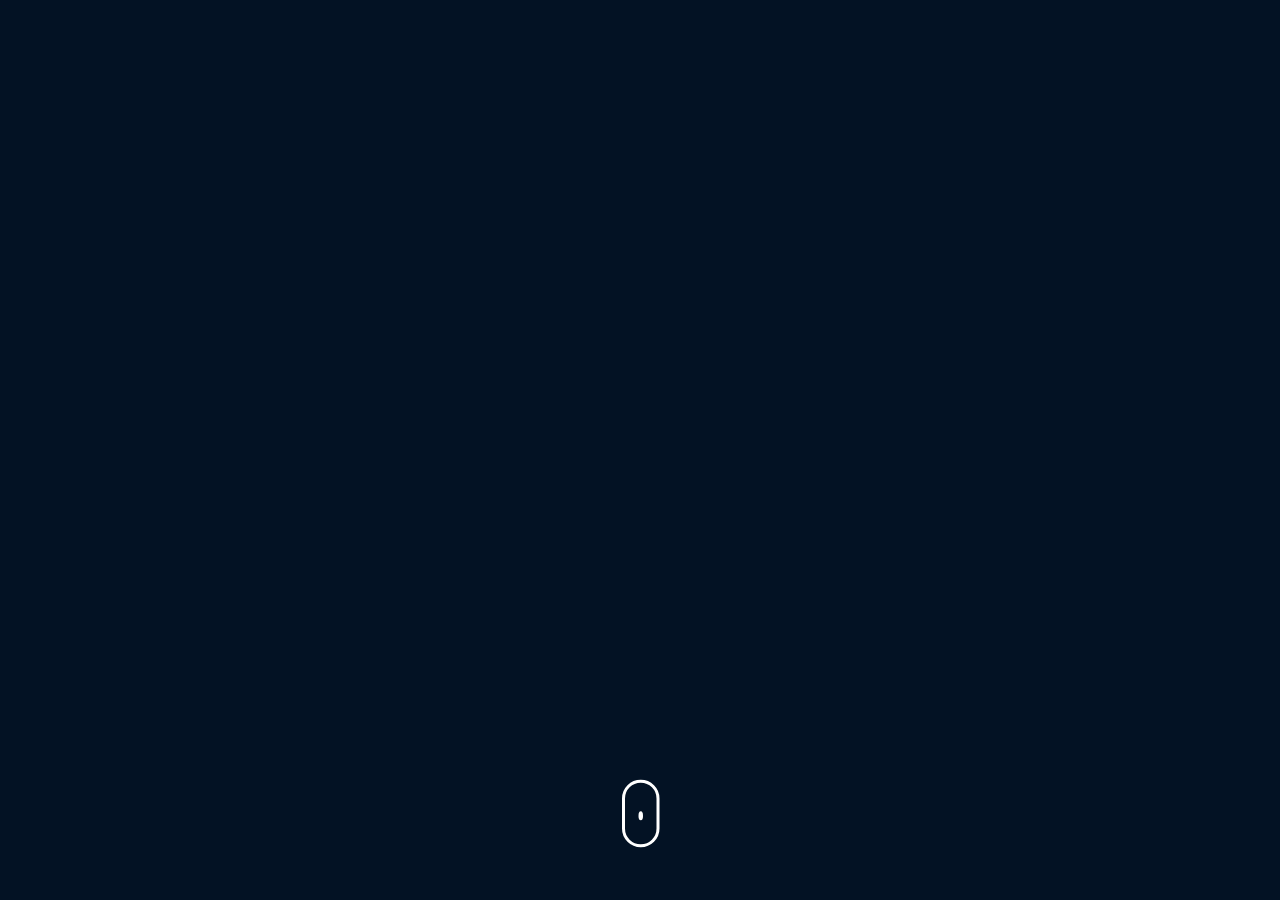
==== commit 53e65aa1: "Deploying to gh-pages from  @ 9a903428c9bf85ed97ddd5437c87d716c25d692a 🚀" ====
--- a/index.html
+++ b/index.html
@@ -1,4 +1,42 @@
-<!DOCTYPE html><html lang="en"><head><meta charSet="utf-8"/><meta http-equiv="x-ua-compatible" content="ie=edge"/><meta name="viewport" content="width=device-width, initial-scale=1, shrink-to-fit=no"/><style data-href="/website/styles.880d417c7b6acc42b84d.css" id="gatsby-global-css">@import url(https://indestructibletype.com/fonts/Jost.css);@import url(https://maxst.icons8.com/vue-static/landings/line-awesome/line-awesome/1.3.0/css/line-awesome.min.css);.Layout-style--Layout--CdWGt{position:absolute;top:0;left:0;height:100vh;width:100%;overflow:scroll}@media (min-width:1200px){.Layout-style--Layout--CdWGt{-ms-scroll-snap-type:y mandatory;scroll-snap-type:y mandatory}}body,html{margin:0;padding:0;background-color:#031224;font-family:Jost,Arial,Helvetica,sans-serif;color:#fff}html{scroll-behavior:smooth}.Section-style--title--KOvw7{font-family:Jost,Arial,Helvetica,sans-serif;font-weight:200;font-size:2rem;line-height:2.7rem;letter-spacing:.2rem;color:#fff}@media (min-width:1200px){.Section-style--title--KOvw7{font-size:3rem;line-height:3.4rem;letter-spacing:.15rem}}.Section-style--normal--2IeW7,.Section-style--Section--3o_w5{font-family:Jost,Arial,Helvetica,sans-serif;font-weight:200;letter-spacing:.1rem;font-size:1.3rem;line-height:2rem;color:#8e9094}@media (min-width:1200px){.Section-style--normal--2IeW7,.Section-style--Section--3o_w5{font-size:2rem;line-height:2.6rem}}.Section-style--small--3PBXD{font-family:Jost,Arial,Helvetica,sans-serif;font-size:1rem;line-height:1.6rem}@media (min-width:1200px){.Section-style--small--3PBXD{font-size:1.5rem;line-height:2rem}}.Section-style--strong--YpmXF{font-family:Jost,Arial,Helvetica,sans-serif;font-weight:300;color:#fff}.Section-style--Section--3o_w5{padding-bottom:4rem;min-height:100vh;position:relative;box-sizing:border-box;scroll-snap-align:start;scroll-snap-stop:normal}.index-style--content--D6eBG .index-style--title--p3RnR,.index-style--title--p3RnR{font-family:Jost,Arial,Helvetica,sans-serif;font-weight:200;font-size:2rem;line-height:2.7rem;letter-spacing:.2rem;color:#fff}@media (min-width:1200px){.index-style--content--D6eBG .index-style--title--p3RnR,.index-style--title--p3RnR{font-size:3rem;line-height:3.4rem;letter-spacing:.15rem}}.index-style--Benefits--2hKAp .index-style--Benefit--1t9Gd,.index-style--Contact--13cli .index-style--button--1q_lo,.index-style--content--D6eBG,.index-style--Methods--2Bn_Y .index-style--Method--3Mhiw,.index-style--Mission--2nCJ3 .index-style--list--GCrPH .index-style--item--3znXW,.index-style--normal--3Ri_J,.index-style--Reason--6Umuf strong,.index-style--Technologies--3uk-5 .index-style--Technology--17ba8 .index-style--name--2lI2W,.index-style--Technologies--3uk-5 .index-style--title--p3RnR{font-family:Jost,Arial,Helvetica,sans-serif;font-weight:200;letter-spacing:.1rem;font-size:1.3rem;line-height:2rem;color:#8e9094}@media (min-width:1200px){.index-style--Benefits--2hKAp .index-style--Benefit--1t9Gd,.index-style--Contact--13cli .index-style--button--1q_lo,.index-style--content--D6eBG,.index-style--Methods--2Bn_Y .index-style--Method--3Mhiw,.index-style--Mission--2nCJ3 .index-style--list--GCrPH .index-style--item--3znXW,.index-style--normal--3Ri_J,.index-style--Reason--6Umuf strong,.index-style--Technologies--3uk-5 .index-style--Technology--17ba8 .index-style--name--2lI2W,.index-style--Technologies--3uk-5 .index-style--title--p3RnR{font-size:2rem;line-height:2.6rem}}.index-style--Contact--13cli .index-style--callToAction--2LuQy,.index-style--Methods--2Bn_Y .index-style--Method--3Mhiw .index-style--description--gQJsZ,.index-style--Methods--2Bn_Y .index-style--Method--3Mhiw .index-style--label--1Yr5r,.index-style--small--35sIc{font-family:Jost,Arial,Helvetica,sans-serif;font-size:1rem;line-height:1.6rem}@media (min-width:1200px){.index-style--Contact--13cli .index-style--callToAction--2LuQy,.index-style--Methods--2Bn_Y .index-style--Method--3Mhiw .index-style--description--gQJsZ,.index-style--Methods--2Bn_Y .index-style--Method--3Mhiw .index-style--label--1Yr5r,.index-style--small--35sIc{font-size:1.5rem;line-height:2rem}}.index-style--Contact--13cli .index-style--link--2OTla,.index-style--Reason--6Umuf strong,.index-style--strong--10aex,strong{font-family:Jost,Arial,Helvetica,sans-serif;font-weight:300;color:#fff}.index-style--content--D6eBG{margin:0;padding:0}@media (min-width:1200px){.index-style--content--D6eBG{margin:auto;max-width:1000px}}.index-style--content--D6eBG .index-style--title--p3RnR{text-align:center;margin:0;padding:0 0 3rem}@media (min-width:1200px){.index-style--content--D6eBG .index-style--title--p3RnR{text-align:left}}.index-style--paragraph--3hw09,p{margin:0;padding:0}.index-style--paragraph--3hw09+.index-style--paragraph--3hw09,p+p{padding-top:4rem}.index-style--Benefits--2hKAp,.index-style--Center--3ivaH,.index-style--Contact--13cli,.index-style--Methods--2Bn_Y,.index-style--Mission--2nCJ3,.index-style--Reason--6Umuf,.index-style--Technologies--3uk-5,.index-style--Welcome--2F2l3{display:flex;align-items:center;justify-content:center;flex-direction:column;padding-left:1rem;padding-right:1rem;text-align:center}@media (min-width:1200px){.index-style--Benefits--2hKAp,.index-style--Center--3ivaH,.index-style--Contact--13cli,.index-style--Methods--2Bn_Y,.index-style--Mission--2nCJ3,.index-style--Reason--6Umuf,.index-style--Technologies--3uk-5,.index-style--Welcome--2F2l3{padding:2rem}}.index-style--Welcome--2F2l3 .index-style--title--p3RnR{text-align:left;font-size:3rem;line-height:4rem;font-weight:425;letter-spacing:.2rem;color:#fff;margin:0;padding:0;position:relative}@media (min-width:1200px){.index-style--Welcome--2F2l3,.index-style--Welcome--2F2l3 .index-style--title--p3RnR{font-size:5rem;line-height:6rem}}.index-style--Welcome--2F2l3 .index-style--titleBorder--3cqgR{padding:4px 12px}.index-style--Welcome--2F2l3 .index-style--subTitle--2CKnO{font-size:1.7rem;line-height:2.2rem;letter-spacing:.2rem;font-weight:200;color:#8e9094;text-align:center;margin:0;padding:3rem 0 0}@media (min-width:1200px){.index-style--Welcome--2F2l3 .index-style--subTitle--2CKnO{font-size:2.7rem;line-height:3.6rem;letter-spacing:.15rem}}.index-style--Reason--6Umuf strong{text-align:center}@media (min-width:1200px){.index-style--Reason--6Umuf strong{text-align:justify}}.index-style--Technologies--3uk-5 .index-style--title--p3RnR{color:#fff}.index-style--Technologies--3uk-5 .index-style--list--GCrPH{flex:0 1 auto;display:flex;align-items:stretch;justify-content:center;flex-wrap:wrap}@media (min-width:1200px){.index-style--Technologies--3uk-5 .index-style--list--GCrPH{justify-content:center}}.index-style--Technologies--3uk-5 .index-style--Technology--17ba8{display:flex;align-items:center;flex-direction:column;text-align:center;padding:1rem;flex:0 0 7rem}@media (min-width:1200px){.index-style--Technologies--3uk-5 .index-style--Technology--17ba8{padding:1rem 2rem;flex:0 0 10rem}}.index-style--Technologies--3uk-5 .index-style--Technology--17ba8 .index-style--icon--2y33T{height:3rem}@media (min-width:1200px){.index-style--Technologies--3uk-5 .index-style--Technology--17ba8 .index-style--icon--2y33T{height:5rem}}.index-style--Technologies--3uk-5 .index-style--Technology--17ba8 .index-style--name--2lI2W{color:#fff;text-align:center;padding-top:.4rem}@media (min-width:1200px){.index-style--Technologies--3uk-5 .index-style--Technology--17ba8 .index-style--name--2lI2W{padding-top:.6rem}}.index-style--Benefits--2hKAp{text-align:left}@media (min-width:1200px){.index-style--Benefits--2hKAp .index-style--content--D6eBG{margin:auto;max-width:1000px}}.index-style--Benefits--2hKAp .index-style--Benefit--1t9Gd{padding-bottom:1rem}.index-style--Benefits--2hKAp .index-style--Benefit--1t9Gd .index-style--conclusion--3NVNp{padding-left:1.5rem}.index-style--Benefits--2hKAp .index-style--Benefit--1t9Gd .index-style--conclusion--3NVNp:before{display:inline-block;content:"\2192";color:#fff;padding-right:.5rem}.index-style--Mission--2nCJ3{text-align:left}@media (min-width:1200px){.index-style--Mission--2nCJ3 .index-style--content--D6eBG{margin:auto;max-width:1000px}}.index-style--Mission--2nCJ3 .index-style--paragraph--3hw09{color:#fff}.index-style--Mission--2nCJ3 .index-style--list--GCrPH{color:#8e9094}.index-style--Mission--2nCJ3 .index-style--list--GCrPH .index-style--item--3znXW{padding-top:1rem;padding-left:1rem}.index-style--Mission--2nCJ3 .index-style--list--GCrPH .index-style--item--3znXW:before{display:inline-block;content:"\2192";padding-right:.5rem}@media (min-width:1200px){.index-style--Mission--2nCJ3 .index-style--list--GCrPH .index-style--item--3znXW{padding-top:1.5rem}.index-style--Mission--2nCJ3 .index-style--list--GCrPH .index-style--item--3znXW:first-child{padding-left:4rem}.index-style--Mission--2nCJ3 .index-style--list--GCrPH .index-style--item--3znXW:nth-child(2){padding-left:8rem}.index-style--Mission--2nCJ3 .index-style--list--GCrPH .index-style--item--3znXW:nth-child(3){padding-left:12rem}.index-style--Mission--2nCJ3 .index-style--list--GCrPH .index-style--item--3znXW:nth-child(4){padding-left:16rem}.index-style--Mission--2nCJ3 .index-style--list--GCrPH .index-style--item--3znXW:nth-child(5){padding-left:20rem}}.index-style--Methods--2Bn_Y{text-align:left}.index-style--Methods--2Bn_Y .index-style--content--D6eBG{max-width:none}@media (min-width:1200px){.index-style--Methods--2Bn_Y .index-style--title--p3RnR,.index-style--Methods--2Bn_Y p{margin:auto;max-width:1000px}}.index-style--Methods--2Bn_Y .index-style--list--GCrPH{display:flex;align-items:stretch;justify-content:center;padding-top:1rem;flex-wrap:wrap}@media (min-width:1200px){.index-style--Methods--2Bn_Y .index-style--list--GCrPH{margin:auto;max-width:1200px}}.index-style--Methods--2Bn_Y p{color:#fff}.index-style--Methods--2Bn_Y .index-style--Method--3Mhiw{text-align:center;padding:1rem}@media (min-width:1200px){.index-style--Methods--2Bn_Y .index-style--Method--3Mhiw{flex:0 0 200px;padding:2rem 1rem}}.index-style--Methods--2Bn_Y .index-style--Method--3Mhiw .index-style--icon--2y33T{color:#fff;font-size:3rem}.index-style--Methods--2Bn_Y .index-style--Method--3Mhiw .index-style--label--1Yr5r{font-weight:300;color:#fff}.index-style--Methods--2Bn_Y .index-style--Method--3Mhiw .index-style--description--gQJsZ{padding-top:1rem}.index-style--Contact--13cli{text-align:center}@media (min-width:1200px){.index-style--Contact--13cli{text-align:left}}.index-style--Contact--13cli .index-style--callToAction--2LuQy{padding-top:2rem;text-align:center;display:flex;align-items:center;justify-content:center;flex-direction:column}.index-style--Contact--13cli .index-style--button--1q_lo{display:block;color:#031224;font-size:1.4rem;font-weight:400;text-transform:uppercase;padding:2px 15px;cursor:pointer;background:#fff;border:0;outline:none;-webkit-user-select:none;-ms-user-select:none;user-select:none;margin:20px;transition:all .08s linear}.index-style--Contact--13cli .index-style--button--1q_lo:hover{padding:2px 19px;margin:20px 16px}.index-style--Contact--13cli .index-style--feedback--1aigq{font-size:1rem}</style><meta name="generator" content="Gatsby 2.29.1"/><link rel="preconnect" href="https://www.google-analytics.com"/><link rel="dns-prefetch" href="https://www.google-analytics.com"/><title data-react-helmet="true">Research, Design, Code</title><meta data-react-helmet="true" name="description" content="🚀 A cutting-edge design and development agency to build an unforgettable digital solution"/><meta data-react-helmet="true" property="og:title" content=""/><meta data-react-helmet="true" property="og:description" content="🚀 A cutting-edge design and development agency to build an unforgettable digital solution"/><meta data-react-helmet="true" property="og:type" content="website"/><meta data-react-helmet="true" name="twitter:card" content="summary"/><meta data-react-helmet="true" name="twitter:creator" content="Thibault Friedrich"/><meta data-react-helmet="true" name="twitter:title" content=""/><meta data-react-helmet="true" name="twitter:description" content="🚀 A cutting-edge design and development agency to build an unforgettable digital solution"/><link rel="sitemap" type="application/xml" href="/website/sitemap.xml"/><link rel="icon" href="/website/favicon-32x32.png?v=53aa06cf17e4239d0dba6ffd09854e02" type="image/png"/><link rel="manifest" href="/website/manifest.webmanifest" crossorigin="anonymous"/><link rel="apple-touch-icon" sizes="48x48" href="/website/icons/icon-48x48.png?v=53aa06cf17e4239d0dba6ffd09854e02"/><link rel="apple-touch-icon" sizes="72x72" href="/website/icons/icon-72x72.png?v=53aa06cf17e4239d0dba6ffd09854e02"/><link rel="apple-touch-icon" sizes="96x96" href="/website/icons/icon-96x96.png?v=53aa06cf17e4239d0dba6ffd09854e02"/><link rel="apple-touch-icon" sizes="144x144" href="/website/icons/icon-144x144.png?v=53aa06cf17e4239d0dba6ffd09854e02"/><link rel="apple-touch-icon" sizes="192x192" href="/website/icons/icon-192x192.png?v=53aa06cf17e4239d0dba6ffd09854e02"/><link rel="apple-touch-icon" sizes="256x256" href="/website/icons/icon-256x256.png?v=53aa06cf17e4239d0dba6ffd09854e02"/><link rel="apple-touch-icon" sizes="384x384" href="/website/icons/icon-384x384.png?v=53aa06cf17e4239d0dba6ffd09854e02"/><link rel="apple-touch-icon" sizes="512x512" href="/website/icons/icon-512x512.png?v=53aa06cf17e4239d0dba6ffd09854e02"/><link as="script" rel="preload" href="/website/webpack-runtime-4b8898260f742c521c4e.js"/><link as="script" rel="preload" href="/website/framework-3e6dec6139dadaa7d0c7.js"/><link as="script" rel="preload" href="/website/app-c63572654f901f645965.js"/><link as="script" rel="preload" href="/website/styles-9411612e31e4f14527d1.js"/><link as="script" rel="preload" href="/website/component---src-pages-index-js-c19724511499cc45268e.js"/><link as="fetch" rel="preload" href="/website/page-data/index/page-data.json" crossorigin="anonymous"/><link as="fetch" rel="preload" href="/website/page-data/sq/d/63159454.json" crossorigin="anonymous"/><link as="fetch" rel="preload" href="/website/page-data/app-data.json" crossorigin="anonymous"/></head><body><div id="___gatsby"><div style="outline:none" tabindex="-1" id="gatsby-focus-wrapper"><main class="Layout-style--Layout--CdWGt "><section class="Section-style--Section--3o_w5 index-style--Welcome--2F2l3"><h1 class="index-style--title--p3RnR"><div class="index-style--titleBorder--3cqgR">Research<br/>Design<br/>Code</div></h1><h2 class="index-style--subTitle--2CKnO">A cutting-edge design and development agency<br/> to build an unforgettable digital solution</h2></section><section class="Section-style--Section--3o_w5 index-style--Reason--6Umuf"><div class="index-style--content--D6eBG"><p>Digital users are very solicited with a lot of existing websites and applications. It is hard to find a place for new digital products.</p><p><strong>Make the difference with a customized, smooth and unique user experience.</strong></p></div></section><section class="Section-style--Section--3o_w5 index-style--Technologies--3uk-5"><div class="index-style--content--D6eBG"><h3 class="index-style--title--p3RnR">We design &amp; develop unique user experiences using cutting-edge technologies</h3><div class="index-style--list--GCrPH"><div class="index-style--Technology--17ba8"><img src="[data-uri]" alt="Chatbot" class="index-style--icon--2y33T"/><div class="index-style--name--2lI2W">Chatbot</div></div><div class="index-style--Technology--17ba8"><img src="[data-uri]" alt="Virtual reality" class="index-style--icon--2y33T"/><div class="index-style--name--2lI2W">Virtual reality</div></div><div class="index-style--Technology--17ba8"><img src="/website/static/ar3-cf23f43229a5093d5e8298ecf40f33fe.png" alt="Augmented reality" class="index-style--icon--2y33T"/><div class="index-style--name--2lI2W">Augmented reality</div></div><div class="index-style--Technology--17ba8"><img src="[data-uri]" alt="Smart home/office" class="index-style--icon--2y33T"/><div class="index-style--name--2lI2W">Smart home/office</div></div><div class="index-style--Technology--17ba8"><img src="/website/static/voice-commands-6178c7105d16e9fed51be6eb56f6e55c.png" alt="Voice commands" class="index-style--icon--2y33T"/><div class="index-style--name--2lI2W">Voice commands</div></div><div class="index-style--Technology--17ba8"><img src="/website/static/gesture-5d71916ec3fedd59e15e407631d9b141.png" alt="3D gestures" class="index-style--icon--2y33T"/><div class="index-style--name--2lI2W">3D gestures</div></div></div></div></section><section class="Section-style--Section--3o_w5 index-style--Benefits--2hKAp"><div class="index-style--content--D6eBG"><h3 class="index-style--title--p3RnR">Strong Benefits</h3><div class="index-style--list--GCrPH"><div class="index-style--Benefit--1t9Gd"><div class="index-style--label--1Yr5r">Interact with users where they are:</div><div class="index-style--conclusion--3NVNp"><strong>increase acquisition</strong></div></div><div class="index-style--Benefit--1t9Gd"><div class="index-style--label--1Yr5r">More natural use:</div><div class="index-style--conclusion--3NVNp"><strong>increase user satisfaction</strong></div></div><div class="index-style--Benefit--1t9Gd"><div class="index-style--label--1Yr5r">More adapted features:</div><div class="index-style--conclusion--3NVNp"><strong>increase retention</strong></div></div><div class="index-style--Benefit--1t9Gd"><div class="index-style--label--1Yr5r">Waooh effect:</div><div class="index-style--conclusion--3NVNp"><strong>increase user recommandations</strong></div></div></div></div></section><section class="Section-style--Section--3o_w5 index-style--Mission--2nCJ3"><div class="index-style--content--D6eBG"><h3 class="index-style--title--p3RnR">Mission</h3><div class="index-style--paragraph--3hw09">We are a team of highly skilled passionate designers and developers always ready for new challenges:<div class="index-style--list--GCrPH"><div class="index-style--item--3znXW">Design and implement digital solutions from scratch for production</div><div class="index-style--item--3znXW">Fast prototype proofs of concept</div><div class="index-style--item--3znXW">Train your dev team with innovate Human-Computer Interfaces technologies</div></div></div></div></section><section class="Section-style--Section--3o_w5 index-style--Methods--2Bn_Y"><div class="index-style--content--D6eBG"><h3 class="index-style--title--p3RnR">Methodology</h3><p>5 key points to deliver you a great solution</p><div class="index-style--list--GCrPH"><div class="index-style--Method--3Mhiw"><div class="index-style--label--1Yr5r">User Centered Design</div><div class="index-style--description--gQJsZ">Study your users and make them evaluate the implementation to exactly fit your customers needs</div></div><div class="index-style--Method--3Mhiw"><div class="index-style--label--1Yr5r">Design X Development</div><div class="index-style--description--gQJsZ">We create mixed teams with dedicated designers and developers for a more efficient communication</div></div><div class="index-style--Method--3Mhiw"><div class="index-style--label--1Yr5r">Technology Intelligence</div><div class="index-style--description--gQJsZ">We monitor technological innovations to always use the best technologies</div></div><div class="index-style--Method--3Mhiw"><div class="index-style--label--1Yr5r">Agile methodology</div><div class="index-style--description--gQJsZ">We manage our projects with agility to fit your business and financial needs with weekly releases</div></div><div class="index-style--Method--3Mhiw"><div class="index-style--label--1Yr5r">Code Craftsmanship</div><div class="index-style--description--gQJsZ">We write tested, maintainable and sustainable code to produce more stable product without technical debt</div></div></div></div></section><section class="Section-style--Section--3o_w5 index-style--Contact--13cli"><div class="index-style--content--D6eBG"><h3 class="index-style--title--p3RnR">Contact</h3><p>You have a new challenge for us? You want to be part of the team?</p><div class="index-style--callToAction--2LuQy"><a class="index-style--link--2OTla" href="mailto:thibault.friedrich@gmail.com">thibault.friedrich@gmail.com</a></div></div></section></main></div><div id="gatsby-announcer" style="position:absolute;top:0;width:1px;height:1px;padding:0;overflow:hidden;clip:rect(0, 0, 0, 0);white-space:nowrap;border:0" aria-live="assertive" aria-atomic="true"></div></div><script>
+<!DOCTYPE html><html lang="en"><head><meta charSet="utf-8"/><meta http-equiv="x-ua-compatible" content="ie=edge"/><meta name="viewport" content="width=device-width, initial-scale=1, shrink-to-fit=no"/><style data-href="/website/styles.6284c2915c56ed7d2be9.css" id="gatsby-global-css">@import url(https://indestructibletype.com/fonts/Jost.css);@import url(https://maxst.icons8.com/vue-static/landings/line-awesome/line-awesome/1.3.0/css/line-awesome.min.css);.Layout-style--Layout--CdWGt{position:absolute;top:0;left:0;height:100vh;width:100vw;overflow:auto;overflow-x:hidden}body,html{margin:0;padding:0;background-color:#031224;font-family:Jost,Arial,Helvetica,sans-serif;color:#fff}html{scroll-behavior:smooth}svg{fill:currentColor}*{-webkit-font-smoothing:antialiased;-moz-osx-font-smoothing:grayscale;box-sizing:border-box}.Section-style--Center--1wYKz{display:flex;align-items:center;justify-content:center;flex-direction:column;padding:2rem;text-align:center}.Section-style--content--RRETV{margin:0;padding:0;position:relative}@media (min-width:1200px){.Section-style--content--RRETV{margin:auto;max-width:1000px}}.Section-style--title--KOvw7{font-family:Jost,Arial,Helvetica,sans-serif;font-weight:200;font-size:2rem;line-height:2.7rem;letter-spacing:.2rem;color:#fff}@media (min-width:1200px){.Section-style--title--KOvw7{font-size:3rem;line-height:3.4rem;letter-spacing:.15rem}}.Section-style--content--RRETV,.Section-style--normal--2IeW7,.Section-style--Section--3o_w5{font-family:Jost,Arial,Helvetica,sans-serif;font-weight:425;letter-spacing:.1rem;font-size:1.3rem;line-height:2rem;color:#fff}@media (min-width:1200px){.Section-style--content--RRETV,.Section-style--normal--2IeW7,.Section-style--Section--3o_w5{font-size:2rem;line-height:2.6rem}}.Section-style--small--3PBXD{font-family:Jost,Arial,Helvetica,sans-serif;font-size:1rem;line-height:1.6rem}@media (min-width:1200px){.Section-style--small--3PBXD{font-size:1.5rem;line-height:2rem}}.Section-style--strong--YpmXF{font-family:Jost,Arial,Helvetica,sans-serif;font-weight:inherit;font-size:inherit;color:#949cdf}.Section-style--Section--3o_w5{padding-bottom:15rem;padding-top:15rem;position:relative;min-height:50vh}.TechnologiesPreview-style--Center--23Uuk{display:flex;align-items:center;justify-content:center;flex-direction:column;padding:2rem;text-align:center}.TechnologiesPreview-style--content--1F8-z{margin:0;padding:0;position:relative}@media (min-width:1200px){.TechnologiesPreview-style--content--1F8-z{margin:auto;max-width:1000px}}.TechnologiesPreview-style--title--3xQ1D{font-family:Jost,Arial,Helvetica,sans-serif;font-weight:200;font-size:2rem;line-height:2.7rem;letter-spacing:.2rem;color:#fff}@media (min-width:1200px){.TechnologiesPreview-style--title--3xQ1D{font-size:3rem;line-height:3.4rem;letter-spacing:.15rem}}.TechnologiesPreview-style--choice--3TEv5,.TechnologiesPreview-style--content--1F8-z,.TechnologiesPreview-style--normal--2hTAl{font-family:Jost,Arial,Helvetica,sans-serif;font-weight:425;letter-spacing:.1rem;font-size:1.3rem;line-height:2rem;color:#fff}@media (min-width:1200px){.TechnologiesPreview-style--choice--3TEv5,.TechnologiesPreview-style--content--1F8-z,.TechnologiesPreview-style--normal--2hTAl{font-size:2rem;line-height:2.6rem}}.TechnologiesPreview-style--small--alXkj{font-family:Jost,Arial,Helvetica,sans-serif;font-size:1rem;line-height:1.6rem}@media (min-width:1200px){.TechnologiesPreview-style--small--alXkj{font-size:1.5rem;line-height:2rem}}.TechnologiesPreview-style--strong--1d74V{font-family:Jost,Arial,Helvetica,sans-serif;font-weight:inherit;font-size:inherit;color:#949cdf}.TechnologiesPreview-style--TechnologiesPreview--3bgN7{display:flex;align-items:center;justify-content:center;flex-direction:column;position:relative}.TechnologiesPreview-style--icon--2ou9V{width:100%}.TechnologiesPreview-style--icon--2ou9V svg{width:100%;max-width:22rem;fill:#af0069;cursor:pointer}.TechnologiesPreview-style--choices--yk2OW{position:relative;text-align:center;display:flex;align-items:center;justify-content:center}@media (max-width:767px){.TechnologiesPreview-style--choices--yk2OW{flex-direction:column}}@media (min-width:768px){.TechnologiesPreview-style--choices--yk2OW{margin-top:1rem}}.TechnologiesPreview-style--background--Vb3JH{position:absolute;background-color:#af0069;transition:all .1s ease-out;top:0;bottom:0;border-radius:.3rem}@media (max-width:767px){.TechnologiesPreview-style--background--Vb3JH{display:none}}.TechnologiesPreview-style--choice--3TEv5{display:inline-block;box-sizing:border-box;border:none;cursor:pointer;outline:none;white-space:nowrap;font-size:1.3rem;line-height:1.7rem;margin:0 .4rem;padding:.2rem .7rem;transition:color .2s linear;position:relative;background-color:transparent;border-radius:.3rem;-webkit-tap-highlight-color:rgba(0,0,0,0)}.TechnologiesPreview-style--choice--3TEv5.TechnologiesPreview-style--active--Qy6r7{background-color:#af0069}.TechnologiesPreview-style--choice--3TEv5:not(.TechnologiesPreview-style--active--Qy6r7):hover{transition:all .1s ease-out;background-color:#949cdf}@media (max-width:767px){.TechnologiesPreview-style--choice--3TEv5{margin-bottom:.3rem}}.Benefits-style--Center--2etk_{display:flex;align-items:center;justify-content:center;flex-direction:column;padding:2rem;text-align:center}.Benefits-style--content--UNY7X{margin:0;padding:0;position:relative}@media (min-width:1200px){.Benefits-style--content--UNY7X{margin:auto;max-width:1000px}}.Benefits-style--title--CgaU8{font-family:Jost,Arial,Helvetica,sans-serif;font-weight:200;font-size:2rem;line-height:2.7rem;letter-spacing:.2rem;color:#fff}@media (min-width:1200px){.Benefits-style--title--CgaU8{font-size:3rem;line-height:3.4rem;letter-spacing:.15rem}}.Benefits-style--Benefits--2-xyc .Benefits-style--benefit--2514m .Benefits-style--help--25A9i,.Benefits-style--Benefits--2-xyc .Benefits-style--benefit--2514m .Benefits-style--title--CgaU8,.Benefits-style--content--UNY7X,.Benefits-style--normal--1cpVD{font-family:Jost,Arial,Helvetica,sans-serif;font-weight:425;letter-spacing:.1rem;font-size:1.3rem;line-height:2rem;color:#fff}@media (min-width:1200px){.Benefits-style--Benefits--2-xyc .Benefits-style--benefit--2514m .Benefits-style--help--25A9i,.Benefits-style--Benefits--2-xyc .Benefits-style--benefit--2514m .Benefits-style--title--CgaU8,.Benefits-style--content--UNY7X,.Benefits-style--normal--1cpVD{font-size:2rem;line-height:2.6rem}}.Benefits-style--small--2GQIb{font-family:Jost,Arial,Helvetica,sans-serif;font-size:1rem;line-height:1.6rem}@media (min-width:1200px){.Benefits-style--small--2GQIb{font-size:1.5rem;line-height:2rem}}.Benefits-style--strong--3g6jF{font-family:Jost,Arial,Helvetica,sans-serif;font-weight:inherit;font-size:inherit;color:#949cdf}.Benefits-style--Benefits--2-xyc{display:flex;flex-direction:column;align-items:center;justify-content:center;position:relative}.Benefits-style--Benefits--2-xyc .Benefits-style--circle--o_0lM{stroke:#af0069;stroke-width:7;fill:transparent}.Benefits-style--Benefits--2-xyc .Benefits-style--svg--3ZCUO{width:35rem;max-width:90vw;margin-left:0}@media (min-width:1200px){.Benefits-style--Benefits--2-xyc .Benefits-style--svg--3ZCUO{margin-left:30rem}}.Benefits-style--Benefits--2-xyc .Benefits-style--line--wKDDS{stroke:#af0069;stroke-width:7}.Benefits-style--Benefits--2-xyc .Benefits-style--rect--25a_g{position:relative;fill:#af0069}.Benefits-style--Benefits--2-xyc .Benefits-style--benefit--2514m{position:absolute}.Benefits-style--Benefits--2-xyc .Benefits-style--benefit--2514m .Benefits-style--title--CgaU8{font-size:15px;font-weight:600;fill:#949cdf}.Benefits-style--Benefits--2-xyc .Benefits-style--benefit--2514m .Benefits-style--help--25A9i{font-size:15px;font-weight:600;fill:#fff}@keyframes Prompt-style--blink--1O6Pr{0%,to{opacity:0}50%{opacity:1}}.Prompt-style--blinkingCursor--22XeD{animation-iteration-count:infinite;animation-name:Prompt-style--blink--1O6Pr;animation-duration:1s}.Header-style--title--2FNqQ{font-family:Jost,Arial,Helvetica,sans-serif;font-weight:200;font-size:2rem;line-height:2.7rem;letter-spacing:.2rem;color:#fff}@media (min-width:1200px){.Header-style--title--2FNqQ{font-size:3rem;line-height:3.4rem;letter-spacing:.15rem}}.Header-style--content--3vY0h,.Header-style--normal--sABwu{font-family:Jost,Arial,Helvetica,sans-serif;font-weight:425;letter-spacing:.1rem;font-size:1.3rem;line-height:2rem;color:#fff}@media (min-width:1200px){.Header-style--content--3vY0h,.Header-style--normal--sABwu{font-size:2rem;line-height:2.6rem}}.Header-style--small--1C0Gf{font-family:Jost,Arial,Helvetica,sans-serif;font-size:1rem;line-height:1.6rem}@media (min-width:1200px){.Header-style--small--1C0Gf{font-size:1.5rem;line-height:2rem}}.Header-style--strong--2qdRH{font-family:Jost,Arial,Helvetica,sans-serif;font-weight:inherit;font-size:inherit;color:#949cdf}.Header-style--Center--2vcYk{display:flex;align-items:center;justify-content:center;flex-direction:column;padding:2rem;text-align:center}.Header-style--content--3vY0h{margin:0;padding:0;position:relative}@media (min-width:1200px){.Header-style--content--3vY0h{margin:auto;max-width:1000px}}.Header-style--Header--3bhZF{position:absolute;top:0;left:0;right:0;display:flex;align-items:center;justify-content:flex-end;font-weight:425;letter-spacing:.2rem;color:#fff}@media (min-width:1200px){.Header-style--Header--3bhZF{font-size:1.4rem;line-height:2rem}}@media (max-width:767px){.Header-style--Header--3bhZF{display:none}}.Header-style--links--HyrWZ{text-align:right;padding-top:4rem;padding-right:5rem}@media (min-width:992px){.Header-style--links--HyrWZ{padding-top:2rem;padding-right:2rem}}.Header-style--link--22d4r{text-decoration:none;color:#fff;cursor:pointer;transition:color .2s linear}.Header-style--link--22d4r:hover{color:#af0069}.MouseIndicator-style--MouseIndicator--1MEZt{position:absolute;bottom:4rem;width:100%;display:flex;align-items:center;justify-content:center;transform:scale(1.5)}@media (hover:none){.MouseIndicator-style--MouseIndicator--1MEZt{display:none}}.MouseIndicator-style--MouseIndicator--1MEZt .MouseIndicator-style--icon--1m8E_{width:25px;height:45px;border:2px solid #fff;border-radius:15px;cursor:pointer;position:relative;text-align:center;background:none;outline:none}@keyframes MouseIndicator-style--wheelUpDown--2fk_m{0%{margin-top:2px;opacity:0}30%{opacity:1}to{margin-top:20px;opacity:0}}.MouseIndicator-style--MouseIndicator--1MEZt .MouseIndicator-style--wheel--3aSuB{height:6px;margin:2px auto 0;display:block;width:3px;background-color:#fff;border-radius:50%;animation:MouseIndicator-style--wheelUpDown--2fk_m 1.6s ease infinite}.Welcome-style--Center--2qGCR,.Welcome-style--Welcome--36ICF{display:flex;align-items:center;justify-content:center;flex-direction:column;padding:2rem;text-align:center}.Welcome-style--content--Wp6Dk,.Welcome-style--Welcome--36ICF .Welcome-style--content--Wp6Dk{margin:0;padding:0;position:relative}@media (min-width:1200px){.Welcome-style--content--Wp6Dk,.Welcome-style--Welcome--36ICF .Welcome-style--content--Wp6Dk{margin:auto;max-width:1000px}}.Welcome-style--title--2E7Gw{font-family:Jost,Arial,Helvetica,sans-serif;font-weight:200;font-size:2rem;line-height:2.7rem;letter-spacing:.2rem;color:#fff}@media (min-width:1200px){.Welcome-style--title--2E7Gw{font-size:3rem;line-height:3.4rem;letter-spacing:.15rem}}.Welcome-style--content--Wp6Dk,.Welcome-style--normal--1Oj8x,.Welcome-style--Welcome--36ICF .Welcome-style--content--Wp6Dk{font-family:Jost,Arial,Helvetica,sans-serif;font-weight:425;letter-spacing:.1rem;font-size:1.3rem;line-height:2rem;color:#fff}@media (min-width:1200px){.Welcome-style--content--Wp6Dk,.Welcome-style--normal--1Oj8x,.Welcome-style--Welcome--36ICF .Welcome-style--content--Wp6Dk{font-size:2rem;line-height:2.6rem}}.Welcome-style--small--1iIVr{font-family:Jost,Arial,Helvetica,sans-serif;font-size:1rem;line-height:1.6rem}@media (min-width:1200px){.Welcome-style--small--1iIVr{font-size:1.5rem;line-height:2rem}}.Welcome-style--strong--2CUKt{font-family:Jost,Arial,Helvetica,sans-serif;font-weight:inherit;font-size:inherit;color:#949cdf}@keyframes Welcome-style--fadeSlideInAnimation--10UT_{0%{opacity:0;transform:translateX(50px)}to{opacity:1;transform:translateX(0)}}@keyframes Welcome-style--fadeInAnimation--3vlhC{0%{opacity:0}to{opacity:1}}.Welcome-style--Welcome--36ICF{position:relative;min-height:100vh;min-height:-webkit-fill-available}.Welcome-style--Welcome--36ICF .Welcome-style--content--Wp6Dk{text-align:left;max-width:none;width:100%;display:flex;align-items:center;justify-content:center}.Welcome-style--Welcome--36ICF .Welcome-style--content--Wp6Dk .Welcome-style--left--35SR8,.Welcome-style--Welcome--36ICF .Welcome-style--content--Wp6Dk .Welcome-style--right--Lf2HD{flex:1 1 auto}@media (min-width:1200px){.Welcome-style--Welcome--36ICF .Welcome-style--content--Wp6Dk{padding-left:15vw}}.Welcome-style--Welcome--36ICF .Welcome-style--preTitle--3dYGR{font-size:1rem;color:#fff;padding-bottom:2rem;transform:rotate(0);animation-name:Welcome-style--fadeSlideInAnimation--10UT_;animation-duration:1s;animation-iteration-count:1;opacity:0;animation-fill-mode:forwards}@media (min-width:768px){.Welcome-style--Welcome--36ICF .Welcome-style--preTitle--3dYGR{font-size:1.2rem}}@media (min-width:1200px){.Welcome-style--Welcome--36ICF .Welcome-style--preTitle--3dYGR{font-size:1.3rem}}.Welcome-style--Welcome--36ICF .Welcome-style--title--2E7Gw{flex:1 1 auto;text-align:left;animation-name:Welcome-style--fadeSlideInAnimation--10UT_;animation-duration:1s;animation-iteration-count:1;animation-delay:.2s;opacity:0;animation-fill-mode:forwards;font-size:2rem;line-height:3rem;font-weight:425;letter-spacing:.2rem;color:#fff;margin:0;padding:0;position:relative}@media (min-width:768px){.Welcome-style--Welcome--36ICF .Welcome-style--title--2E7Gw{font-size:4rem;line-height:5rem}}@media (min-width:1200px){.Welcome-style--Welcome--36ICF .Welcome-style--title--2E7Gw{font-size:5rem;line-height:6rem}}.Welcome-style--Welcome--36ICF .Welcome-style--title--2E7Gw .Welcome-style--adjective--2dsBj,.Welcome-style--Welcome--36ICF .Welcome-style--title--2E7Gw .Welcome-style--stateOfTheArt--3kt7h{color:#af0069}.Welcome-style--Welcome--36ICF .Welcome-style--header--17SFH{animation-name:Welcome-style--fadeInAnimation--3vlhC;animation-duration:1s;animation-iteration-count:1;animation-delay:.8s;opacity:0;animation-fill-mode:forwards}@media (min-width:1200px){.Welcome-style--Welcome--36ICF{font-size:5rem;line-height:6rem}}.Welcome-style--button--1PgTZ{color:#949cdf;opacity:.3;width:30rem}.BoxPackage-style--BoxPackage--3O-t2{display:flex;justify-content:center}.BoxPackage-style--BoxPackage--3O-t2,.BoxPackage-style--BoxPackage--3O-t2 .BoxPackage-style--svg--2Shki{-webkit-touch-callout:none;-webkit-user-select:none;-ms-user-select:none;user-select:none;-webkit-tap-highlight-color:rgba(0,0,0,0)}.BoxPackage-style--BoxPackage--3O-t2 .BoxPackage-style--svg--2Shki{width:16rem!important;max-width:50vw!important}.BoxPackage-style--BoxPackage--3O-t2 div{width:auto!important;height:auto!important;cursor:pointer;-webkit-touch-callout:none;-webkit-user-select:none;-ms-user-select:none;user-select:none;-webkit-tap-highlight-color:rgba(0,0,0,0)}.index-style--Benefits--2hKAp,.index-style--Center--3ivaH,.index-style--Contact--13cli,.index-style--Mission--2nCJ3,.index-style--NewProduct--qNA9e,.index-style--Reasons--tlaAm,.index-style--Technologies--3uk-5{display:flex;align-items:center;justify-content:center;flex-direction:column;padding:2rem;text-align:center}.index-style--content--D6eBG{margin:0;padding:0;position:relative}@media (min-width:1200px){.index-style--content--D6eBG{margin:auto;max-width:1000px}}.index-style--title--p3RnR{font-family:Jost,Arial,Helvetica,sans-serif;font-weight:200;font-size:2rem;line-height:2.7rem;letter-spacing:.2rem;color:#fff}@media (min-width:1200px){.index-style--title--p3RnR{font-size:3rem;line-height:3.4rem;letter-spacing:.15rem}}.index-style--Benefits--2hKAp .index-style--Benefit--1t9Gd,.index-style--Contact--13cli .index-style--social--VGcL1 .index-style--label--1Yr5r,.index-style--Contact--13cli .index-style--title--p3RnR,.index-style--content--D6eBG,.index-style--footer--3K7bk,.index-style--normal--3Ri_J{font-family:Jost,Arial,Helvetica,sans-serif;font-weight:425;letter-spacing:.1rem;font-size:1.3rem;line-height:2rem;color:#fff}@media (min-width:1200px){.index-style--Benefits--2hKAp .index-style--Benefit--1t9Gd,.index-style--Contact--13cli .index-style--social--VGcL1 .index-style--label--1Yr5r,.index-style--Contact--13cli .index-style--title--p3RnR,.index-style--content--D6eBG,.index-style--footer--3K7bk,.index-style--normal--3Ri_J{font-size:2rem;line-height:2.6rem}}.index-style--small--35sIc{font-family:Jost,Arial,Helvetica,sans-serif;font-size:1rem;line-height:1.6rem}@media (min-width:1200px){.index-style--small--35sIc{font-size:1.5rem;line-height:2rem}}.index-style--Contact--13cli .index-style--link--2OTla,.index-style--strong--10aex,strong{font-family:Jost,Arial,Helvetica,sans-serif;font-weight:inherit;font-size:inherit;color:#949cdf}.index-style--paragraph--3hw09,p{margin:0;padding:0}.index-style--NewProduct--qNA9e .index-style--icon--2y33T,.index-style--paragraph--3hw09+.index-style--paragraph--3hw09,p+p{padding-top:4rem}.index-style--Reasons--tlaAm .index-style--content--D6eBG{display:flex;align-items:center;justify-content:center}@media (max-width:767px){.index-style--Reasons--tlaAm .index-style--content--D6eBG{flex-wrap:wrap}}.index-style--Reasons--tlaAm .index-style--content--D6eBG .index-style--reason--3bJzc{flex:1 1 auto;text-align:center}.index-style--Reasons--tlaAm .index-style--content--D6eBG .index-style--icon--2y33T{flex:1 1 auto;padding:0 2rem;text-align:center;font-size:2rem;color:#af0069;font-size:10rem;line-height:10.5rem}@media (min-width:768px){.index-style--Reasons--tlaAm .index-style--content--D6eBG .index-style--icon--2y33T{font-size:15rem;line-height:16.5rem}}.index-style--Technologies--3uk-5 .index-style--content--D6eBG{display:flex;align-items:center;flex-wrap:wrap;justify-content:center;margin:auto;max-width:none}.index-style--Technologies--3uk-5 .index-style--content--D6eBG .index-style--left--18yYl,.index-style--Technologies--3uk-5 .index-style--content--D6eBG .index-style--right--1DRN3{padding-bottom:2rem}@media (min-width:768px){.index-style--Technologies--3uk-5 .index-style--content--D6eBG .index-style--left--18yYl,.index-style--Technologies--3uk-5 .index-style--content--D6eBG .index-style--right--1DRN3{flex:0 0 50%;display:flex;align-items:center;justify-content:center}}@media (min-width:1200px){.index-style--Technologies--3uk-5 .index-style--content--D6eBG .index-style--left--18yYl{justify-content:flex-end;padding-right:10rem}}.index-style--Technologies--3uk-5 .index-style--content--D6eBG .index-style--right--1DRN3{text-align:center}@media (min-width:992px){.index-style--Technologies--3uk-5 .index-style--content--D6eBG .index-style--right--1DRN3{text-align:left}}@media (min-width:1200px){.index-style--Technologies--3uk-5 .index-style--content--D6eBG .index-style--right--1DRN3{justify-content:flex-start;padding-left:10rem}}.index-style--Technologies--3uk-5 .index-style--content--D6eBG .index-style--centerLeft--zRumW,.index-style--Technologies--3uk-5 .index-style--content--D6eBG .index-style--centerRight--2uMto{width:80%}@media (max-width:767px){.index-style--Technologies--3uk-5 .index-style--content--D6eBG .index-style--centerLeft--zRumW,.index-style--Technologies--3uk-5 .index-style--content--D6eBG .index-style--centerRight--2uMto{margin:auto}}@media (min-width:1200px){.index-style--Technologies--3uk-5 .index-style--content--D6eBG .index-style--centerLeft--zRumW,.index-style--Technologies--3uk-5 .index-style--content--D6eBG .index-style--centerRight--2uMto{width:50%}}.index-style--Benefits--2hKAp{text-align:left}@media (min-width:1200px){.index-style--Benefits--2hKAp .index-style--content--D6eBG{margin:auto;max-width:1000px}}.index-style--Benefits--2hKAp .index-style--Benefit--1t9Gd{padding-bottom:1rem}.index-style--Benefits--2hKAp .index-style--Benefit--1t9Gd .index-style--conclusion--3NVNp{padding-left:1.5rem}.index-style--Benefits--2hKAp .index-style--Benefit--1t9Gd .index-style--conclusion--3NVNp:before{display:inline-block;content:"\2192";color:#fff;padding-right:.5rem}.index-style--Mission--2nCJ3{text-align:center;background-color:#af0069;min-height:60vh}@media (min-width:1200px){.index-style--Mission--2nCJ3 .index-style--content--D6eBG{margin:auto;max-width:1000px}}.index-style--Mission--2nCJ3 .index-style--content--D6eBG .index-style--bottom--1LTPC,.index-style--Mission--2nCJ3 .index-style--content--D6eBG .index-style--top--3pybE{color:#031224;font-size:1.4rem;line-height:1.7rem}@media (min-width:768px){.index-style--Mission--2nCJ3 .index-style--content--D6eBG .index-style--bottom--1LTPC,.index-style--Mission--2nCJ3 .index-style--content--D6eBG .index-style--top--3pybE{font-size:1.7rem;line-height:2rem}}.index-style--Mission--2nCJ3 .index-style--content--D6eBG .index-style--middle--2AFsJ{color:#fff;font-size:2rem;line-height:2.5rem}@media (min-width:768px){.index-style--Mission--2nCJ3 .index-style--content--D6eBG .index-style--middle--2AFsJ{font-size:5rem;line-height:9.5rem}}.index-style--Contact--13cli{text-align:center;min-height:80vh}@media (min-width:1200px){.index-style--Contact--13cli{text-align:left}}.index-style--Contact--13cli .index-style--title--p3RnR{text-align:center;font-size:2rem;line-height:2.5rem}@media (min-width:768px){.index-style--Contact--13cli .index-style--title--p3RnR{font-size:4rem;line-height:5rem}}.index-style--Contact--13cli .index-style--help--2BYky{font-size:1.4rem;line-height:1.8rem;text-align:center}@media (min-width:768px){.index-style--Contact--13cli .index-style--help--2BYky{font-size:1.7rem;line-height:2rem}}.index-style--Contact--13cli .index-style--feedback--1aigq{font-size:1rem}.index-style--Contact--13cli .index-style--socials--3jKJk{padding:4rem 0;display:flex;align-items:center;justify-content:center}.index-style--Contact--13cli .index-style--social--VGcL1{-webkit-tap-highlight-color:rgba(0,0,0,0);border:none;background-color:transparent;outline:none;cursor:pointer;text-align:center;text-decoration:none;color:#949cdf;margin:0 2rem;transition:color .3s linear}.index-style--Contact--13cli .index-style--social--VGcL1:hover{color:#af0069}.index-style--Contact--13cli .index-style--social--VGcL1 .index-style--icon--2y33T{width:3rem}.index-style--Contact--13cli .index-style--social--VGcL1 .index-style--label--1Yr5r{font-size:.8rem;line-height:1rem;color:currentColor}@media (min-width:768px){.index-style--Contact--13cli .index-style--social--VGcL1 .index-style--label--1Yr5r{font-size:1rem;line-height:1.3rem}}.index-style--footer--3K7bk{color:#af0069;font-size:1rem;text-align:center}.index-style--footer--3K7bk a{color:#af0069}</style><meta name="generator" content="Gatsby 2.30.2"/><link rel="preconnect" href="https://www.google-analytics.com"/><link rel="dns-prefetch" href="https://www.google-analytics.com"/><title data-react-helmet="true">Design &amp; Build with state-of-the-art technologies</title><meta data-react-helmet="true" name="description" content="🚀 A cutting-edge design and development agency to build an seamless digital user experiences using state-of-the-art technologies"/><meta data-react-helmet="true" property="og:title" content=""/><meta data-react-helmet="true" property="og:description" content="🚀 A cutting-edge design and development agency to build an seamless digital user experiences using state-of-the-art technologies"/><meta data-react-helmet="true" property="og:type" content="website"/><meta data-react-helmet="true" name="twitter:card" content="summary"/><meta data-react-helmet="true" name="twitter:creator" content="Thibault Friedrich"/><meta data-react-helmet="true" name="twitter:title" content=""/><meta data-react-helmet="true" name="twitter:description" content="🚀 A cutting-edge design and development agency to build an seamless digital user experiences using state-of-the-art technologies"/><link rel="sitemap" type="application/xml" href="/website/sitemap.xml"/><link rel="icon" href="/website/favicon-32x32.png?v=53aa06cf17e4239d0dba6ffd09854e02" type="image/png"/><link rel="manifest" href="/website/manifest.webmanifest" crossorigin="anonymous"/><link rel="apple-touch-icon" sizes="48x48" href="/website/icons/icon-48x48.png?v=53aa06cf17e4239d0dba6ffd09854e02"/><link rel="apple-touch-icon" sizes="72x72" href="/website/icons/icon-72x72.png?v=53aa06cf17e4239d0dba6ffd09854e02"/><link rel="apple-touch-icon" sizes="96x96" href="/website/icons/icon-96x96.png?v=53aa06cf17e4239d0dba6ffd09854e02"/><link rel="apple-touch-icon" sizes="144x144" href="/website/icons/icon-144x144.png?v=53aa06cf17e4239d0dba6ffd09854e02"/><link rel="apple-touch-icon" sizes="192x192" href="/website/icons/icon-192x192.png?v=53aa06cf17e4239d0dba6ffd09854e02"/><link rel="apple-touch-icon" sizes="256x256" href="/website/icons/icon-256x256.png?v=53aa06cf17e4239d0dba6ffd09854e02"/><link rel="apple-touch-icon" sizes="384x384" href="/website/icons/icon-384x384.png?v=53aa06cf17e4239d0dba6ffd09854e02"/><link rel="apple-touch-icon" sizes="512x512" href="/website/icons/icon-512x512.png?v=53aa06cf17e4239d0dba6ffd09854e02"/><link as="script" rel="preload" href="/website/webpack-runtime-568898a8d4feb84cfc2c.js"/><link as="script" rel="preload" href="/website/framework-d585a04b7d285a7760d6.js"/><link as="script" rel="preload" href="/website/app-5bfaaa03c267696bc6af.js"/><link as="script" rel="preload" href="/website/styles-8fab2804fb6f85b824b6.js"/><link as="script" rel="preload" href="/website/ea88be26-fca84a320229bff4bf24.js"/><link as="script" rel="preload" href="/website/component---src-pages-index-js-8227b086ca9fc91f6921.js"/><link as="fetch" rel="preload" href="/website/page-data/index/page-data.json" crossorigin="anonymous"/><link as="fetch" rel="preload" href="/website/page-data/sq/d/63159454.json" crossorigin="anonymous"/><link as="fetch" rel="preload" href="/website/page-data/app-data.json" crossorigin="anonymous"/></head><body><div id="___gatsby"><div style="outline:none" tabindex="-1" id="gatsby-focus-wrapper"><main class="Layout-style--Layout--CdWGt "><section id="" class="Section-style--Section--3o_w5 Welcome-style--Welcome--36ICF"><header class="Header-style--Header--3bhZF Welcome-style--header--17SFH"><div class="Header-style--links--HyrWZ"><a class="Header-style--link--22d4r" href="https://thibault-friedrich.medium.com/">Blog</a></div></header><div class="Welcome-style--content--Wp6Dk"><div class="Welcome-style--left--35SR8"><div class="Welcome-style--preTitle--3dYGR">Digital Product Research, Design &amp; Develop</div><h1 class="Welcome-style--title--2E7Gw"><span class="Welcome-style--stateOfTheArt--3kt7h">State-of-the-art</span><br/> technologies for<br/>user experiences<br/>really<!-- --> <span class="Welcome-style--adjective--2dsBj">seamless<span class="Prompt-style--blinkingCursor--22XeD">|</span></span></h1></div></div><div class="MouseIndicator-style--MouseIndicator--1MEZt" style="opacity:1;transform:translateY(0px) scale(1.5);display:display"><button class="MouseIndicator-style--icon--1m8E_" type="button"><span class="MouseIndicator-style--wheel--3aSuB"></span></button></div></section><section id="reasons" class="Section-style--Section--3o_w5 index-style--NewProduct--qNA9e"><div class="index-style--content--D6eBG">You plan to launch a new digital product?<div class="index-style--icon--2y33T"><div class="BoxPackage-style--BoxPackage--3O-t2"><div style="width:100%;height:100%;overflow:hidden;margin:0 auto;outline:none" title="" role="button" aria-label="animation" tabindex="0"></div></div></div></div></section><section id="" class="Section-style--Section--3o_w5 index-style--Reasons--tlaAm"><div class="index-style--content--D6eBG"><div class="index-style--reason--3bJzc">Your use case requires advanced user interactions?</div><div class="index-style--icon--2y33T">?</div><div class="index-style--reason--3bJzc">Your want to stand out from your competitors?</div></div></section><section id="" class="Section-style--Section--3o_w5 index-style--Technologies--3uk-5"><div class="index-style--content--D6eBG"><div class="index-style--left--18yYl"><div class="index-style--centerLeft--zRumW"><div class="TechnologiesPreview-style--TechnologiesPreview--3bgN7"><div class="TechnologiesPreview-style--icon--2ou9V"><svg version="1.1" id="Layer_1" x="0px" y="0px" viewBox="0 0 295.237 295.237" style="enable-background:new 0 0 295.237 295.237" xml:space="preserve"><g><g><g><path d="M240.476,247.619h-33.333v-32.333l1.005-0.567c24.971-14.048,41.948-39.243,45.738-67.629
+				c6.519-7.69,10.4-17.743,10.4-28.529v-20.31c0-9.505-4.457-17.052-11.295-20.31C244.69,32.624,205.886,0,159.524,0
+				c-25.8,0-49.814,10.129-67.852,28.571H40.476v4.762c0,18.957,10.157,35.548,25.281,44.743c-3.49,1.652-6.367,4.324-8.31,7.638H50
+				c-7.876,0-14.286,6.41-14.286,14.286v5.19c-13.49,2.281-23.81,14.014-23.81,28.143v38.095c0,15.757,12.814,28.571,28.571,28.571
+				h4.762c10.505,0,19.048,8.543,19.048,19.048v31.071c-16.619,5.905-28.571,21.743-28.571,40.357v4.762h9.524v-4.762
+				c0-13.262,7.805-24.71,19.048-30.071v34.833h9.524v-37.714c1.562-0.224,3.143-0.381,4.762-0.381h36.462l44.49,34.605
+				l44.49-34.605h36.462c18.376,0,33.333,14.952,33.333,33.333v4.762h9.524v-4.762C283.333,266.848,264.11,247.619,240.476,247.619z
+				 M50.267,38.095h45.5l1.414-1.505c16.367-17.452,38.51-27.067,62.343-27.067c39.824,0,74.657,28.219,83.452,66.59
+				c-11.619-0.805-21.881-8.024-26.519-18.843l-9.314-21.748l-9.314,21.743c-4.929,11.495-16.19,18.924-28.695,18.924H92.857
+				C70.833,76.19,52.643,59.495,50.267,38.095z M219.071,76.19h-23.857c4.824-4.029,8.781-9.143,11.367-15.171l0.562-1.305
+				l0.562,1.31C210.29,67.048,214.252,72.162,219.071,76.19z M64.285,95.324c0-5.3,4.31-9.61,9.61-9.61h18.962h76.276h76.024
+				c5.833,0,9.605,4.919,9.605,12.538v20.31c0,15.21-9.748,28.567-23.705,32.471c-11.429,3.19-22.952,0.648-31.624-6.986
+				l-1.343-1.19h-77.133l-1.348,1.19c-7.724,6.805-18.043,9.629-28.267,7.757c-15.676-2.862-27.057-17.186-27.057-34.062V95.324z
+				 M45.238,100c0-2.624,2.133-4.762,4.762-4.762h4.762v0.086v22.419v6.067H50c-2.629,0-4.762-2.052-4.762-4.676V100z
+				 M111.906,247.619H78.571c-1.609,0-3.195,0.105-4.761,0.281v-28.852c0-15.757-12.814-28.571-28.571-28.571h-4.762
+				c-10.505,0-19.048-8.543-19.048-19.048v-38.095c0-8.848,6.09-16.243,14.286-18.371v4.171c0,7.876,6.41,14.2,14.286,14.2h7.51
+				c1.771,4.762,4.362,9.414,7.6,13.314c3.681,28.557,20.681,53.929,45.79,68.052l1.005,0.586V247.619z M197.619,250.052
+				l-38.095,29.629l-38.095-29.629v-29.41l9.024,5.076c8.857,4.981,18.91,7.614,29.071,7.614c10.162,0,20.214-2.633,29.071-7.614
+				l9.024-5.076V250.052z M203.476,206.419l-19.548,11c-14.871,8.362-33.938,8.362-48.81,0l-19.548-11
+				c-19.214-10.81-33.119-28.962-38.824-49.971c3.938,2.238,8.257,3.881,12.89,4.729c12.524,2.286,25.11-0.914,34.862-8.795h70.052
+				c7.733,6.271,17.057,9.538,26.795,9.533c4.052,0,8.176-0.567,12.281-1.714c3.048-0.852,5.924-2.076,8.629-3.571
+				C236.51,177.562,222.619,195.652,203.476,206.419z"></path><rect x="83.333" y="119.048" width="128.571" height="9.524"></rect><rect x="221.429" y="119.048" width="14.286" height="9.524"></rect></g></g></g><g></g><g></g><g></g><g></g><g></g><g></g><g></g><g></g><g></g><g></g><g></g><g></g><g></g><g></g><g></g></svg></div><div class="TechnologiesPreview-style--choices--yk2OW"><div class="TechnologiesPreview-style--background--Vb3JH"></div><button type="button" class="TechnologiesPreview-style--choice--3TEv5 TechnologiesPreview-style--active--Qy6r7">VR</button><button type="button" class="TechnologiesPreview-style--choice--3TEv5 ">AR</button><button type="button" class="TechnologiesPreview-style--choice--3TEv5 ">Gestures</button><button type="button" class="TechnologiesPreview-style--choice--3TEv5 ">Chatbot</button><button type="button" class="TechnologiesPreview-style--choice--3TEv5 ">Smart Home</button></div></div></div></div><div class="index-style--right--1DRN3"><div class="index-style--centerRight--2uMto"><strong>State-of-the-art</strong> technologies offer opportunities for customized, smeanless and unique user experiences</div></div></div></section><section id="" class="Section-style--Section--3o_w5 index-style--Benefits--2hKAp"><div class="index-style--content--D6eBG"><div class="Benefits-style--Benefits--2-xyc"><div>Benefits are numerous</div><div><svg class="Benefits-style--svg--3ZCUO" viewBox="0 0 350 700"><circle class="Benefits-style--circle--o_0lM" cx="25" cy="40" r="7"></circle><line class="Benefits-style--line--wKDDS" x1="25" y1="50" x2="25" y2="3000"></line><g><rect class="Benefits-style--rect--25a_g" width="20" height="20" x="25" y="100" transform="rotate(45, 25, 100)"></rect><g class="Benefits-style--benefit--2514m"><text alignment-baseline="middle" class="Benefits-style--title--CgaU8" x="50" y="110">Customer acquisition++</text><text class="Benefits-style--help--25A9i" y="138"><tspan x="50" dy="0">Reach your customers where</tspan><tspan x="50" dy="19">they interact the most</tspan></text></g></g><g><rect class="Benefits-style--rect--25a_g" width="20" height="20" x="25" y="250" transform="rotate(45, 25, 250)"></rect><g class="Benefits-style--benefit--2514m"><text alignment-baseline="middle" class="Benefits-style--title--CgaU8" x="50" y="260">User satisfaction++</text><text class="Benefits-style--help--25A9i" y="288"><tspan x="50" dy="0">Provide an natural experience</tspan></text></g></g><g><rect class="Benefits-style--rect--25a_g" width="20" height="20" x="25" y="400" transform="rotate(45, 25, 400)"></rect><g class="Benefits-style--benefit--2514m"><text alignment-baseline="middle" class="Benefits-style--title--CgaU8" x="50" y="410">Customer retention++</text><text class="Benefits-style--help--25A9i" y="438"><tspan x="50" dy="0">Provide an customized experience</tspan><tspan x="50" dy="19">based on exact needs</tspan></text></g></g><g><rect class="Benefits-style--rect--25a_g" width="20" height="20" x="25" y="550" transform="rotate(45, 25, 550)"></rect><g class="Benefits-style--benefit--2514m"><text alignment-baseline="middle" class="Benefits-style--title--CgaU8" x="50" y="560">User recommmandations++</text><text class="Benefits-style--help--25A9i" y="588"><tspan x="50" dy="0">Whaou effect due to</tspan><tspan x="50" dy="19">futuristic user interface</tspan></text></g></g></svg></div></div></div></section><section id="" class="Section-style--Section--3o_w5 index-style--Mission--2nCJ3"><div class="index-style--content--D6eBG"><div class="index-style--top--3pybE">You need real experts to</div><div class="index-style--middle--2AFsJ">Design &amp; Build</div><div class="index-style--bottom--1LTPC">Your digital solution</div></div></section><section id="" class="Section-style--Section--3o_w5 index-style--Contact--13cli"><div class="index-style--content--D6eBG"><h3 class="index-style--title--p3RnR">Get in touch</h3><p class="index-style--help--2BYky">You have a new challenge for us? You want to be part of the team? Please contact us.</p><div class="index-style--socials--3jKJk"><a class="index-style--social--VGcL1" target="_blank" href="mailto:thibault.friedrich@gmail.com" rel="noreferrer"><svg class="index-style--icon--2y33T" version="1.1" id="Capa_1" x="0px" y="0px" viewBox="0 0 512.019 512.019" style="enable-background:new 0 0 512.019 512.019" xml:space="preserve"><g><g><g><path d="M256,227.225L480,77.913v130.112h32v-176H368v32h75.2L256,188.825L68.8,64.025H208v-32H0v320h224v-32H52.912
+				L184.48,179.577L256,227.225z M32,295.545V77.913l125.504,83.712L32,295.545z"></path><rect x="304" y="32.025" width="32" height="32"></rect><rect x="240" y="32.025" width="32" height="32"></rect><path d="M390.4,224.185c-70.68-3.439-130.764,51.071-134.203,121.751c-0.425,8.732,0.045,17.485,1.403,26.121
+				c8.612,53.181,49.436,95.37,102.304,105.728c7.915,1.475,15.949,2.214,24,2.208c23.284,0.034,46.136-6.283,66.096-18.272
+				l-16.528-27.392c-45.458,27.288-104.43,12.558-131.718-32.9c-27.288-45.458-12.558-104.43,32.9-131.718
+				c16.306-9.788,35.151-14.513,54.146-13.574c51.923,4.253,91.735,47.905,91.2,100v11.888c0,8.837-7.163,16-16,16s-16-7.163-16-16
+				v-16c0.291-35.637-28.362-64.762-63.999-65.053s-64.762,28.362-65.053,63.999c-0.291,35.637,28.362,64.762,63.999,65.053
+				c16.489,0.135,32.403-6.048,44.477-17.279c16.851,20.315,46.981,23.124,67.296,6.273c11.002-9.126,17.342-22.698,17.28-36.992
+				v-11.888C513.162,286.755,459.646,228.683,390.4,224.185z M384,384.025c-17.673,0-32-14.327-32-32c0-17.673,14.327-32,32-32
+				c17.673,0,32,14.327,32,32C416,369.698,401.673,384.025,384,384.025z"></path></g></g></g><g></g><g></g><g></g><g></g><g></g><g></g><g></g><g></g><g></g><g></g><g></g><g></g><g></g><g></g><g></g></svg><div class="index-style--label--1Yr5r">Email</div></a><a class="index-style--social--VGcL1" target="_blank" href="https://www.linkedin.com/in/thibault-friedrich/" rel="noreferrer"><svg class="index-style--icon--2y33T" version="1.1" id="Capa_1" x="0px" y="0px" viewBox="0 0 512 512" style="enable-background:new 0 0 512 512" xml:space="preserve"><g><g><g><path d="M448,0h-32v32h32c17.673,0,32,14.327,32,32v384c0,17.673-14.327,32-32,32H64c-17.673,0-32-14.327-32-32V64
+				c0-17.673,14.327-32,32-32h192V0H64C28.654,0,0,28.654,0,64v384c0,35.346,28.654,64,64,64h384c35.346,0,64-28.654,64-64V64
+				C512,28.654,483.346,0,448,0z"></path><path d="M80,448h96V224H80V448z M112,256h32v160h-32V256z"></path><path d="M304,243.2V224h-96v224h96v-96c0-8.837,7.163-16,16-16s16,7.163,16,16v96h96V307.472
+				c-0.009-44.183-35.833-79.993-80.016-79.984c-14.988,0.003-29.674,4.216-42.384,12.16L304,243.2z M375.28,265.504v0.096
+				c15.32,8.342,24.817,24.428,24.72,41.872V416h-32v-64c0-26.51-21.49-48-48-48c-26.51,0-48,21.49-48,48v64h-32V256h32v44.8
+				l54.56-34.096C341.335,257.345,360.063,256.884,375.28,265.504z"></path><path d="M128,64c-35.346,0-64,28.654-64,64c0,35.346,28.654,64,64,64c35.346,0,64-28.654,64-64C192,92.654,163.346,64,128,64z
+				 M128,160c-17.673,0-32-14.327-32-32s14.327-32,32-32s32,14.327,32,32S145.673,160,128,160z"></path><rect x="352" width="32" height="32"></rect><rect x="288" width="32" height="32"></rect></g></g></g><g></g><g></g><g></g><g></g><g></g><g></g><g></g><g></g><g></g><g></g><g></g><g></g><g></g><g></g><g></g></svg><div class="index-style--label--1Yr5r">Linkedin</div></a><a class="index-style--social--VGcL1" target="_blank" href="https://thibault-friedrich.medium.com/" rel="noreferrer"><svg class="index-style--icon--2y33T" version="1.1" id="Capa_1" x="0px" y="0px" viewBox="0 0 512 512" style="enable-background:new 0 0 512 512" xml:space="preserve"><g><g><g><path d="M448,0h-32v32h32c17.673,0,32,14.327,32,32v384c0,17.673-14.327,32-32,32H64c-17.673,0-32-14.327-32-32V64
+				c0-17.673,14.327-32,32-32h192V0H64C28.654,0,0,28.654,0,64v384c0,35.346,28.654,64,64,64h384c35.346,0,64-28.654,64-64V64
+				C512,28.654,483.346,0,448,0z"></path><rect x="352" width="32" height="32"></rect><rect x="288" width="32" height="32"></rect><polygon points="186.304,128 112,128 112,160 144,160 144,352 112,352 112,384 176,384 176,182.656 256,358.672 336,182.656 
+				336,384 400,384 400,352 368,352 368,160 400,160 400,128 325.696,128 256,281.328 			"></polygon></g></g></g><g></g><g></g><g></g><g></g><g></g><g></g><g></g><g></g><g></g><g></g><g></g><g></g><g></g><g></g><g></g></svg><div class="index-style--label--1Yr5r">Medium</div></a></div></div></section><footer class="index-style--footer--3K7bk"><div>Icons made by<!-- --> <a href="https://www.flaticon.com/authors/pixelmeetup" title="Pixelmeetup">Pixelmeetup</a> <!-- -->from<!-- --> <a href="https://www.flaticon.com/" title="Flaticon">www.flaticon.com</a></div></footer></main></div><div id="gatsby-announcer" style="position:absolute;top:0;width:1px;height:1px;padding:0;overflow:hidden;clip:rect(0, 0, 0, 0);white-space:nowrap;border:0" aria-live="assertive" aria-atomic="true"></div></div><script>
   
   
   if(true) {
@@ -14,4 +52,4 @@
       
       
       
-      }</script><script id="gatsby-script-loader">/*<![CDATA[*/window.pagePath="/";/*]]>*/</script><script id="gatsby-chunk-mapping">/*<![CDATA[*/window.___chunkMapping={"polyfill":["/polyfill-058a0cee7fa5777b59c0.js"],"app":["/app-c63572654f901f645965.js"],"component---cache-caches-gatsby-plugin-offline-app-shell-js":["/component---cache-caches-gatsby-plugin-offline-app-shell-js-19245c8506e49b502b12.js"],"component---src-pages-404-js":["/component---src-pages-404-js-791df56478320cb19b5a.js"],"component---src-pages-index-js":["/component---src-pages-index-js-c19724511499cc45268e.js"]};/*]]>*/</script><script src="/website/polyfill-058a0cee7fa5777b59c0.js" nomodule=""></script><script src="/website/component---src-pages-index-js-c19724511499cc45268e.js" async=""></script><script src="/website/styles-9411612e31e4f14527d1.js" async=""></script><script src="/website/app-c63572654f901f645965.js" async=""></script><script src="/website/framework-3e6dec6139dadaa7d0c7.js" async=""></script><script src="/website/webpack-runtime-4b8898260f742c521c4e.js" async=""></script></body></html>+      }</script><script id="gatsby-script-loader">/*<![CDATA[*/window.pagePath="/";/*]]>*/</script><script id="gatsby-chunk-mapping">/*<![CDATA[*/window.___chunkMapping={"polyfill":["/polyfill-d2a12da121185e869b24.js"],"app":["/app-5bfaaa03c267696bc6af.js"],"component---cache-caches-gatsby-plugin-offline-app-shell-js":["/component---cache-caches-gatsby-plugin-offline-app-shell-js-19245c8506e49b502b12.js"],"component---src-pages-404-js":["/component---src-pages-404-js-791df56478320cb19b5a.js"],"component---src-pages-index-js":["/component---src-pages-index-js-8227b086ca9fc91f6921.js"]};/*]]>*/</script><script src="/website/polyfill-d2a12da121185e869b24.js" nomodule=""></script><script src="/website/component---src-pages-index-js-8227b086ca9fc91f6921.js" async=""></script><script src="/website/ea88be26-fca84a320229bff4bf24.js" async=""></script><script src="/website/styles-8fab2804fb6f85b824b6.js" async=""></script><script src="/website/app-5bfaaa03c267696bc6af.js" async=""></script><script src="/website/framework-d585a04b7d285a7760d6.js" async=""></script><script src="/website/webpack-runtime-568898a8d4feb84cfc2c.js" async=""></script></body></html>